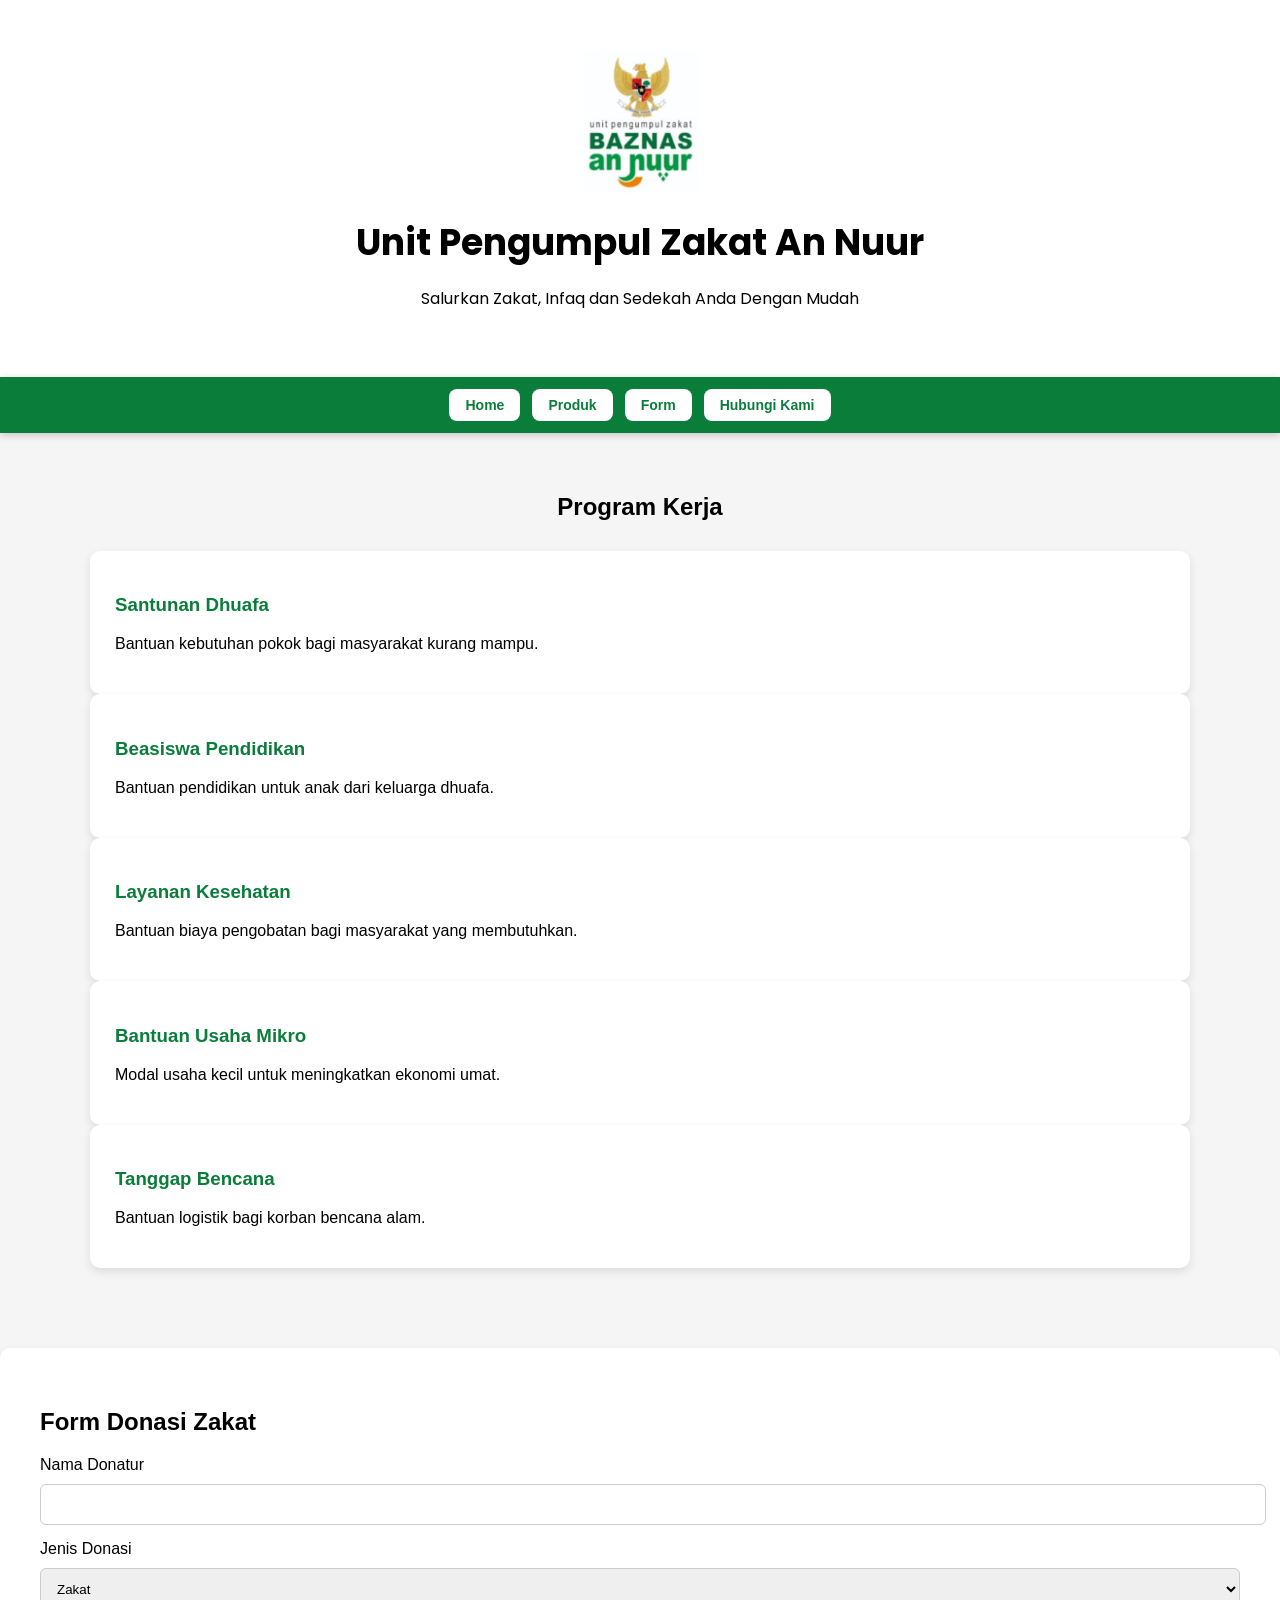
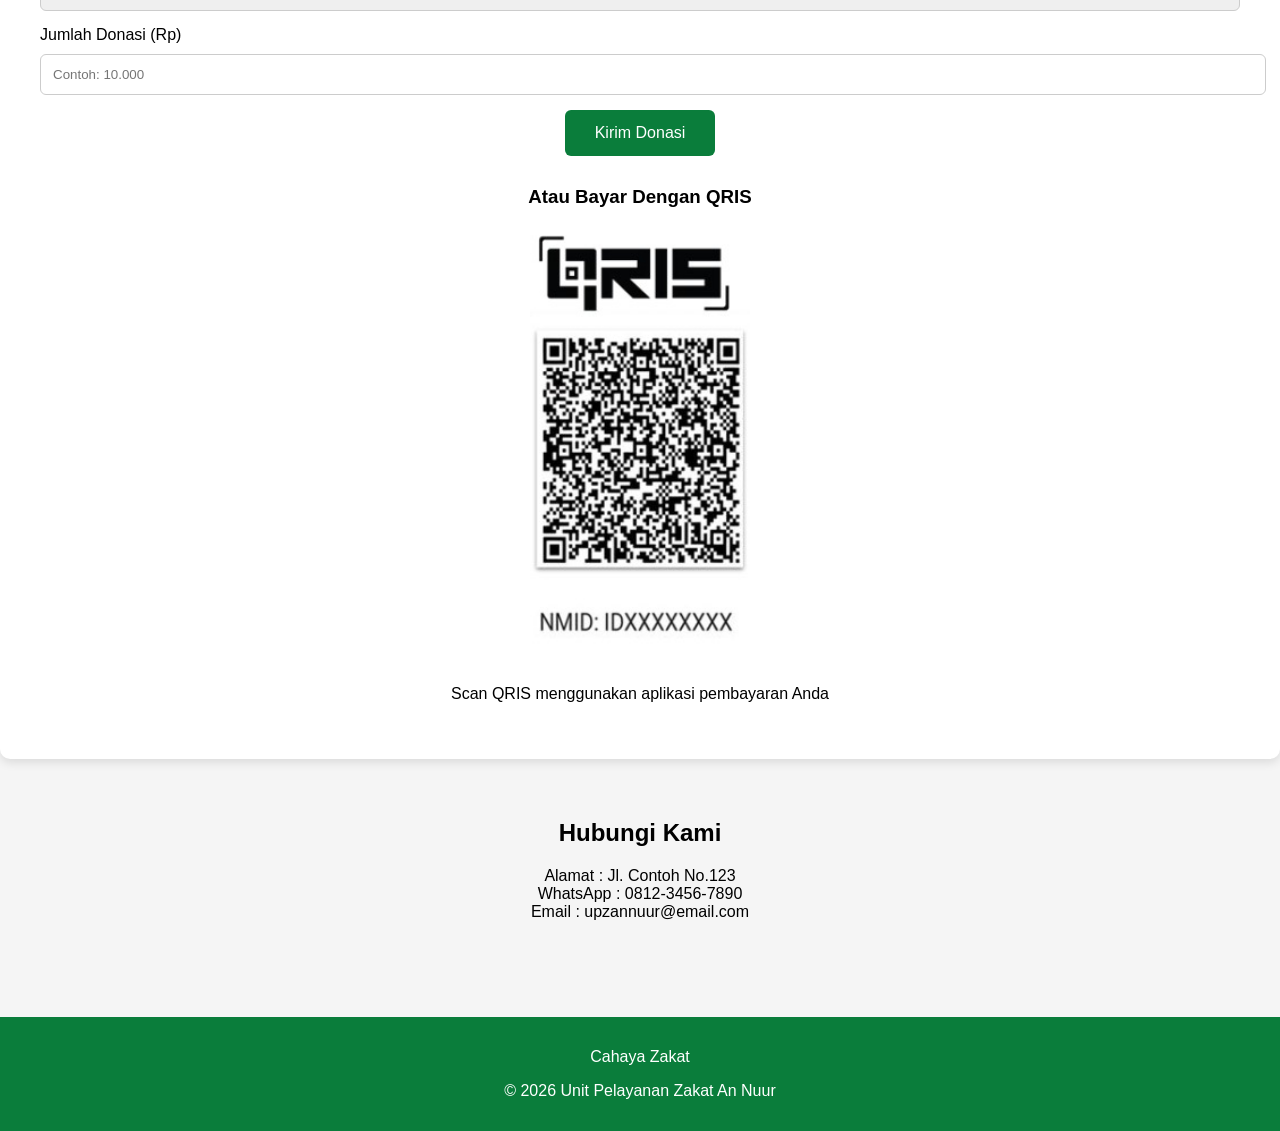
==== index.html @ 88b4f40b "Change input type for donation amount to text" ====
<!DOCTYPE html>
<html lang="id">
<head>
<meta charset="UTF-8">
<meta name="viewport" content="width=device-width, initial-scale=1.0">
<title>Unit Pelayanan Zakat</title>

<link href="https://fonts.googleapis.com/css2?family=Poppins:wght@400;600;700&display=swap" rel="stylesheet">

<link rel="stylesheet" href="style.css">

</head>

<body>

<header>
<img src="logoupz.png" class="logo"><br><br>
<h1>Unit Pengumpul Zakat An Nuur</h1>
<p>Salurkan Zakat, Infaq dan Sedekah Anda Dengan Mudah</p>
</header>

<nav class="menu">
<a href="#" class="menu-btn">Home</a>
<a href="#produk" class="menu-btn">Produk</a>
<a href="#form" class="menu-btn">Form</a>
<a href="#kontak" class="menu-btn">Hubungi Kami</a>
</nav>

<div class="container">
    
<h2 class="judul-program" id="produk">Program Kerja</h2>

<div class="card">
<h3>Santunan Dhuafa</h3>
<p>Bantuan kebutuhan pokok bagi masyarakat kurang mampu.</p>
</div>

<div class="card">
<h3>Beasiswa Pendidikan</h3>
<p>Bantuan pendidikan untuk anak dari keluarga dhuafa.</p>
</div>

<div class="card">
<h3>Layanan Kesehatan</h3>
<p>Bantuan biaya pengobatan bagi masyarakat yang membutuhkan.</p>
</div>

<div class="card">
<h3>Bantuan Usaha Mikro</h3>
<p>Modal usaha kecil untuk meningkatkan ekonomi umat.</p>
</div>

<div class="card">
<h3>Tanggap Bencana</h3>
<p>Bantuan logistik bagi korban bencana alam.</p>
</div>

</div>

<div class="donation" id="form">

<h2>Form Donasi Zakat</h2>

<form id="donasiForm">

<label>Nama Donatur</label>
<input type="text" id="nama" required>

<label>Jenis Donasi</label>
<select id="jenis">
<option>Zakat</option>
<option>Infaq</option>
<option>Sedekah</option>
</select>

<label>Jumlah Donasi (Rp)</label>
<input type="text" id="jumlah" onkeyup="formatRupiah(this)" placeholder="Contoh: 10.000" required>

<button type="button" onclick="kirimWA()">Kirim Donasi</button>

</form>

<div class="qris">

<h3>Atau Bayar Dengan QRIS</h3>

<img src="qris.jpg" alt="QRIS">

<p>Scan QRIS menggunakan aplikasi pembayaran Anda</p>

</div>

</div>

</div>

<div class="container" id="kontak">

<h2 style="text-align:center;">Hubungi Kami</h2>

<p style="text-align:center;">
Alamat : Jl. Contoh No.123<br>
WhatsApp : 0812-3456-7890<br>
Email : upzannuur@email.com
</p>

</div>

<footer>
<p>Cahaya Zakat</p>
<p>© 2026 Unit Pelayanan Zakat An Nuur</p>
</footer>

<script src="script.js"></script>

</body>
</html>
---- style.css ----
body{
font-family: Arial, sans-serif;
margin:0;
background:#f5f5f5;
}

header{
background:#ffffff;
color:black;
text-align:center;
padding:50px 20px;
}

.logo{
width:115px;
}

#produk,
#form,
#kontak{
scroll-margin-top:75px;
}

.menu{
position:sticky;
top:0;
background:#0a7d3b;
display:flex;
justify-content:center;
gap:12px;
padding:12px 0;
z-index:1000;
box-shadow:0 2px 8px rgba(0,0,0,0.2);
}

.menu-btn{
background:white;
color:#0a7d3b;
padding:8px 16px;
border-radius:8px;
text-decoration:none;
font-size:14px;
font-weight:bold;
transition:0.3s;
}

.menu-btn:hover{
background:#0a7d3b;
color:white;
border:1px solid white;
}

html{
scroll-behavior:smooth;
}

header h1{
margin:0;
font-size:36px;
font-family:'Poppins', sans-serif;
font-weight:700;
}

header p{
font-family:'Poppins', sans-serif;
font-weight:400;
}

.container{
width:90%;
max-width:1100px;
margin:auto;
padding:40px 0;
}

.programs{
display:grid;
grid-template-columns:repeat(auto-fit,minmax(250px,1fr));
gap:20px;
}

.judul-program{
text-align:center;
margin-bottom:30px;
}

.card{
background:white;
padding:25px;
border-radius:10px;
box-shadow:0 4px 10px rgba(0,0,0,0.1);
}

.card h3{
color:#0a7d3b;
}

.donation{
background:white;
padding:40px;
border-radius:10px;
margin-top:40px;
box-shadow:0 4px 10px rgba(0,0,0,0.1);
}

input, select{
width:100%;
padding:12px;
margin-top:10px;
margin-bottom:15px;
border-radius:6px;
border:1px solid #ccc;
}

button{
background:#0a7d3b;
color:white;
border:none;
padding:14px 30px;
border-radius:6px;
font-size:16px;
cursor:pointer;
display:block;
margin:auto;
}

.qris{
text-align:center;
margin-top:30px;
}

.qris img{
width:220px;
}

footer{
background:#0a7d3b;
color:white;
text-align:center;
padding:15px;
margin-top:40px;
}
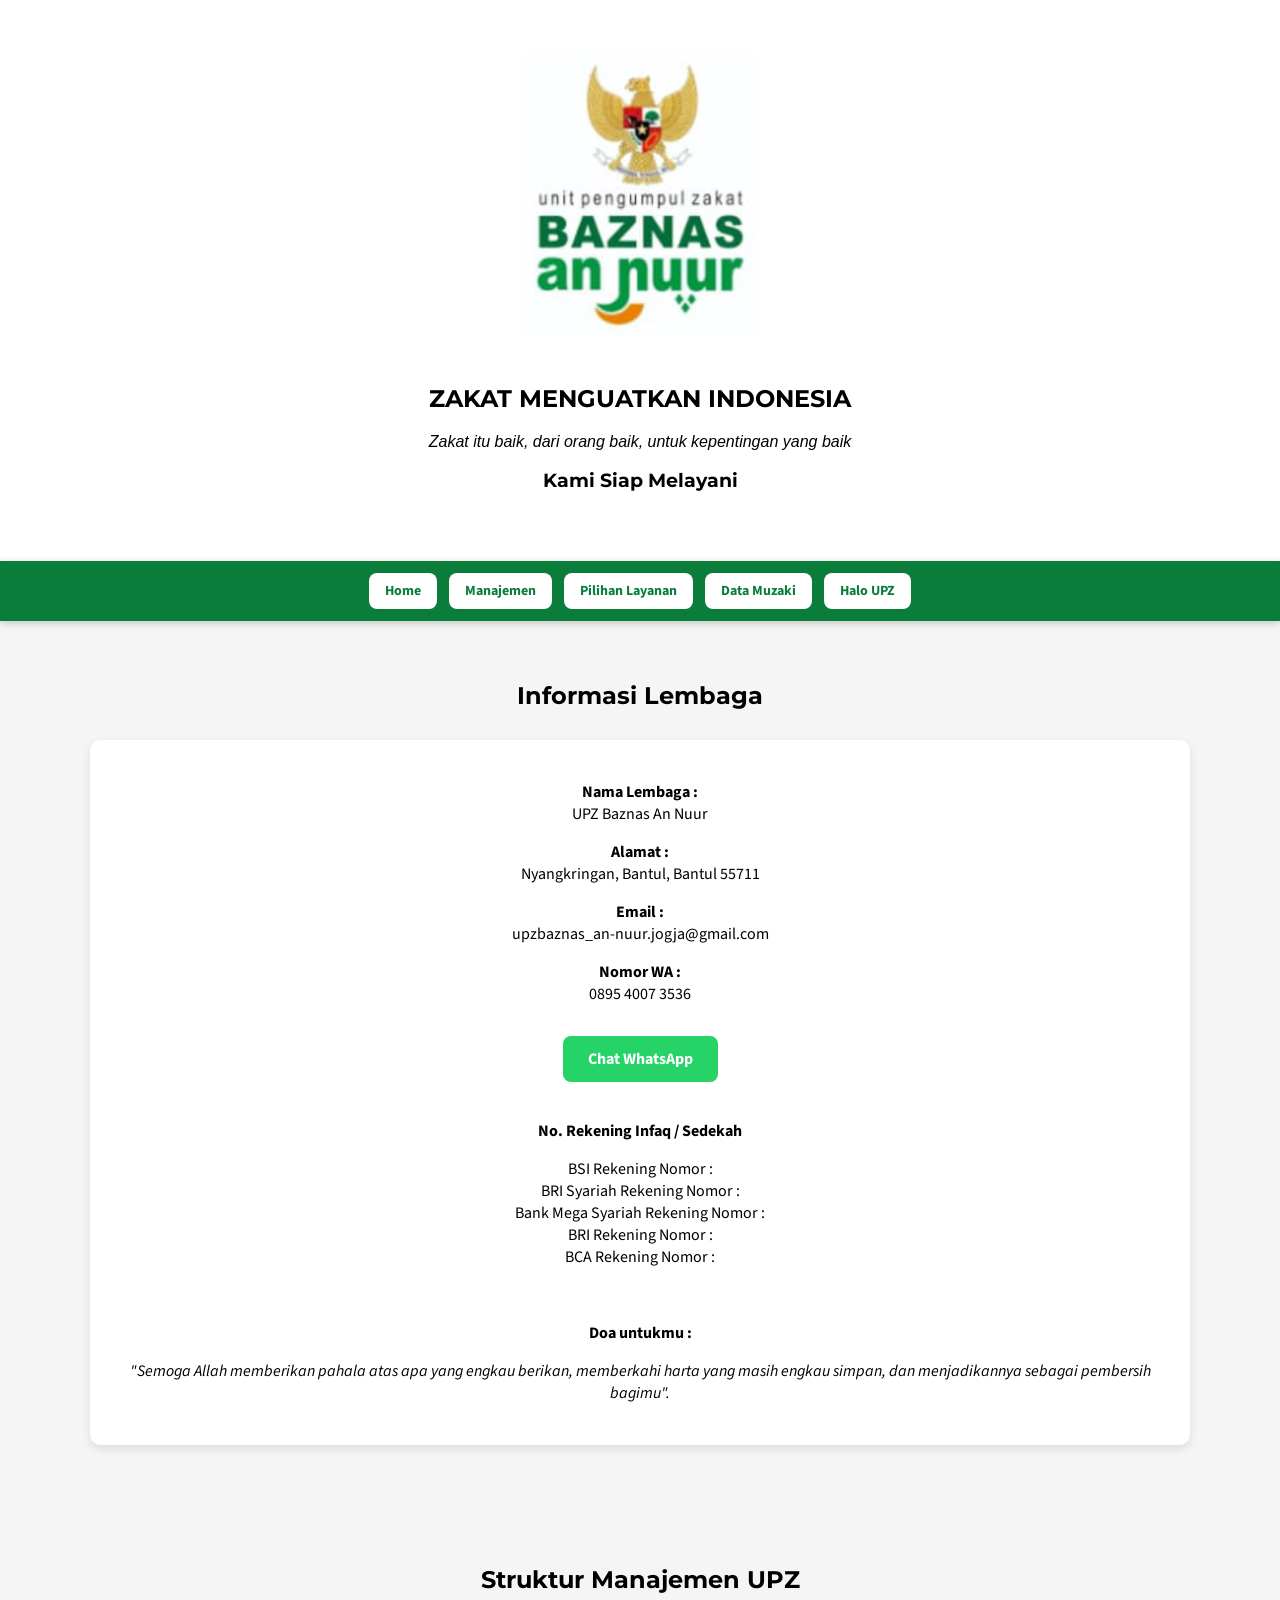
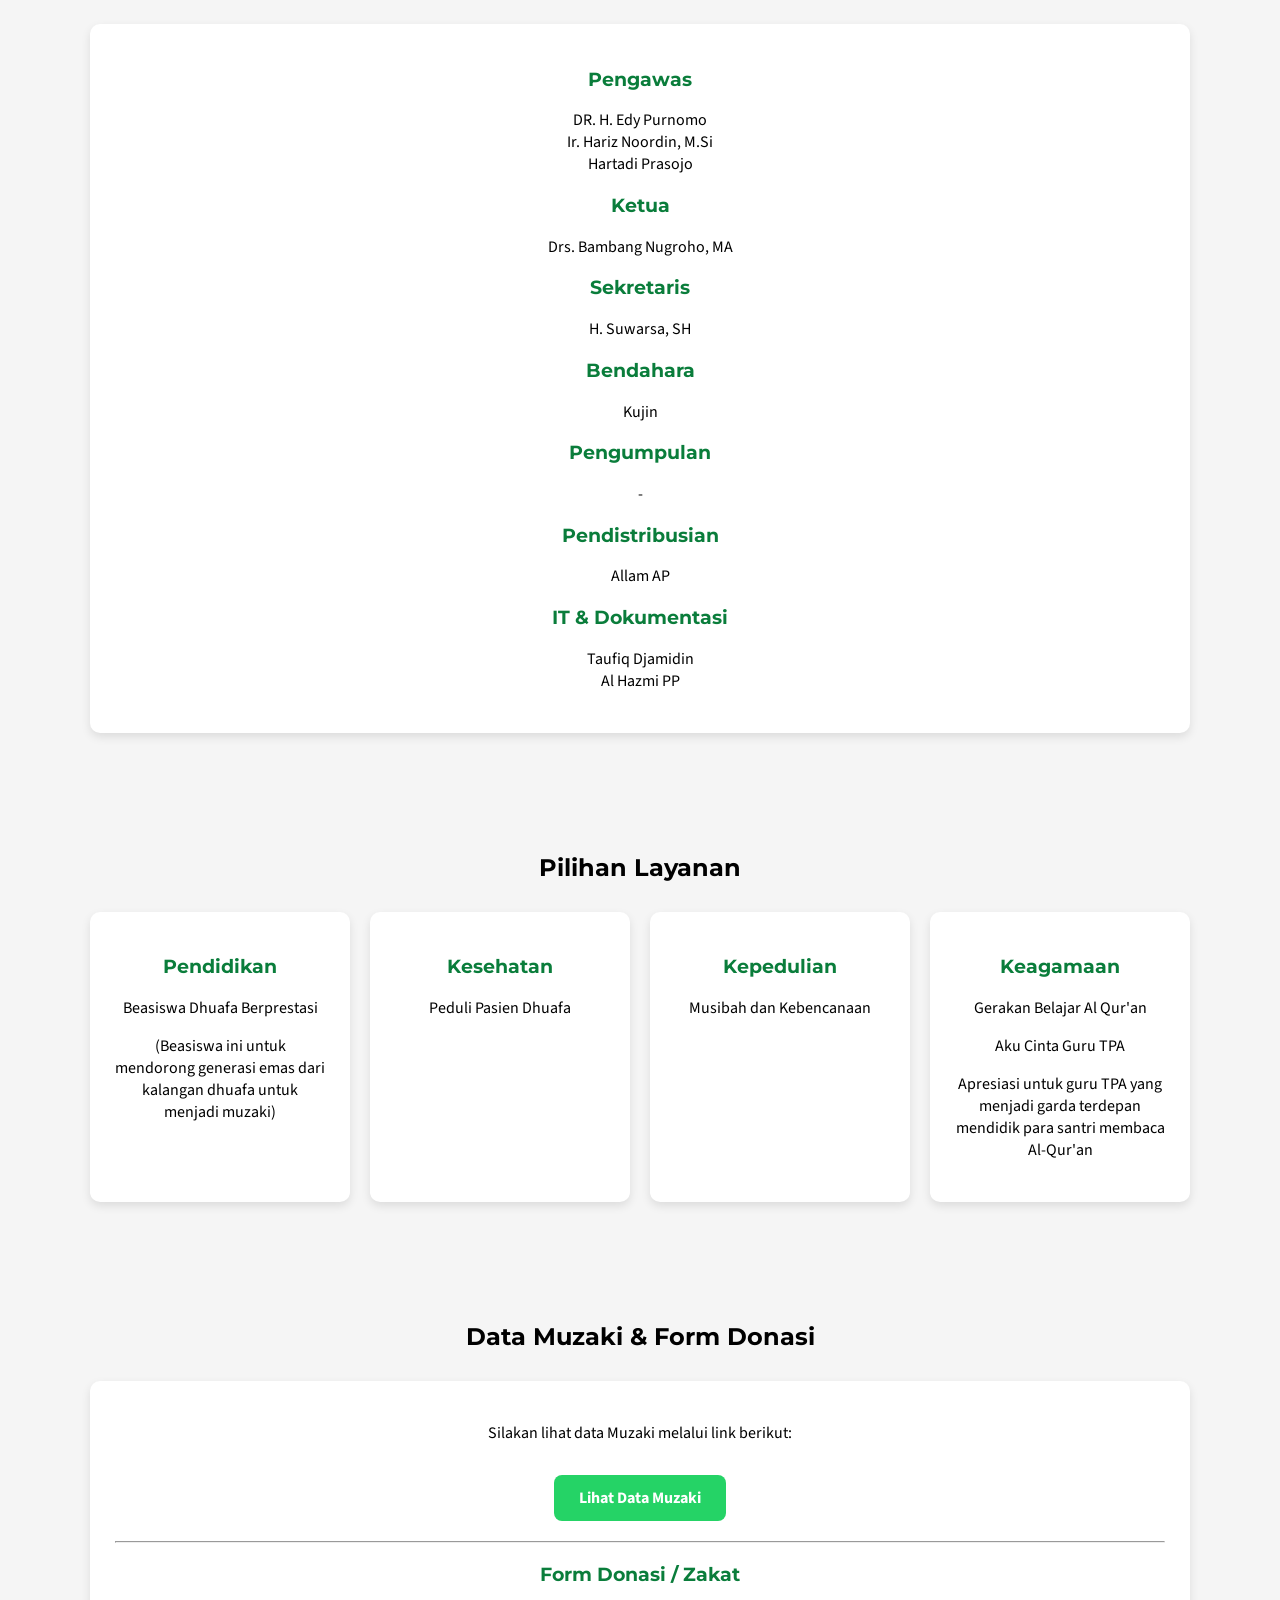
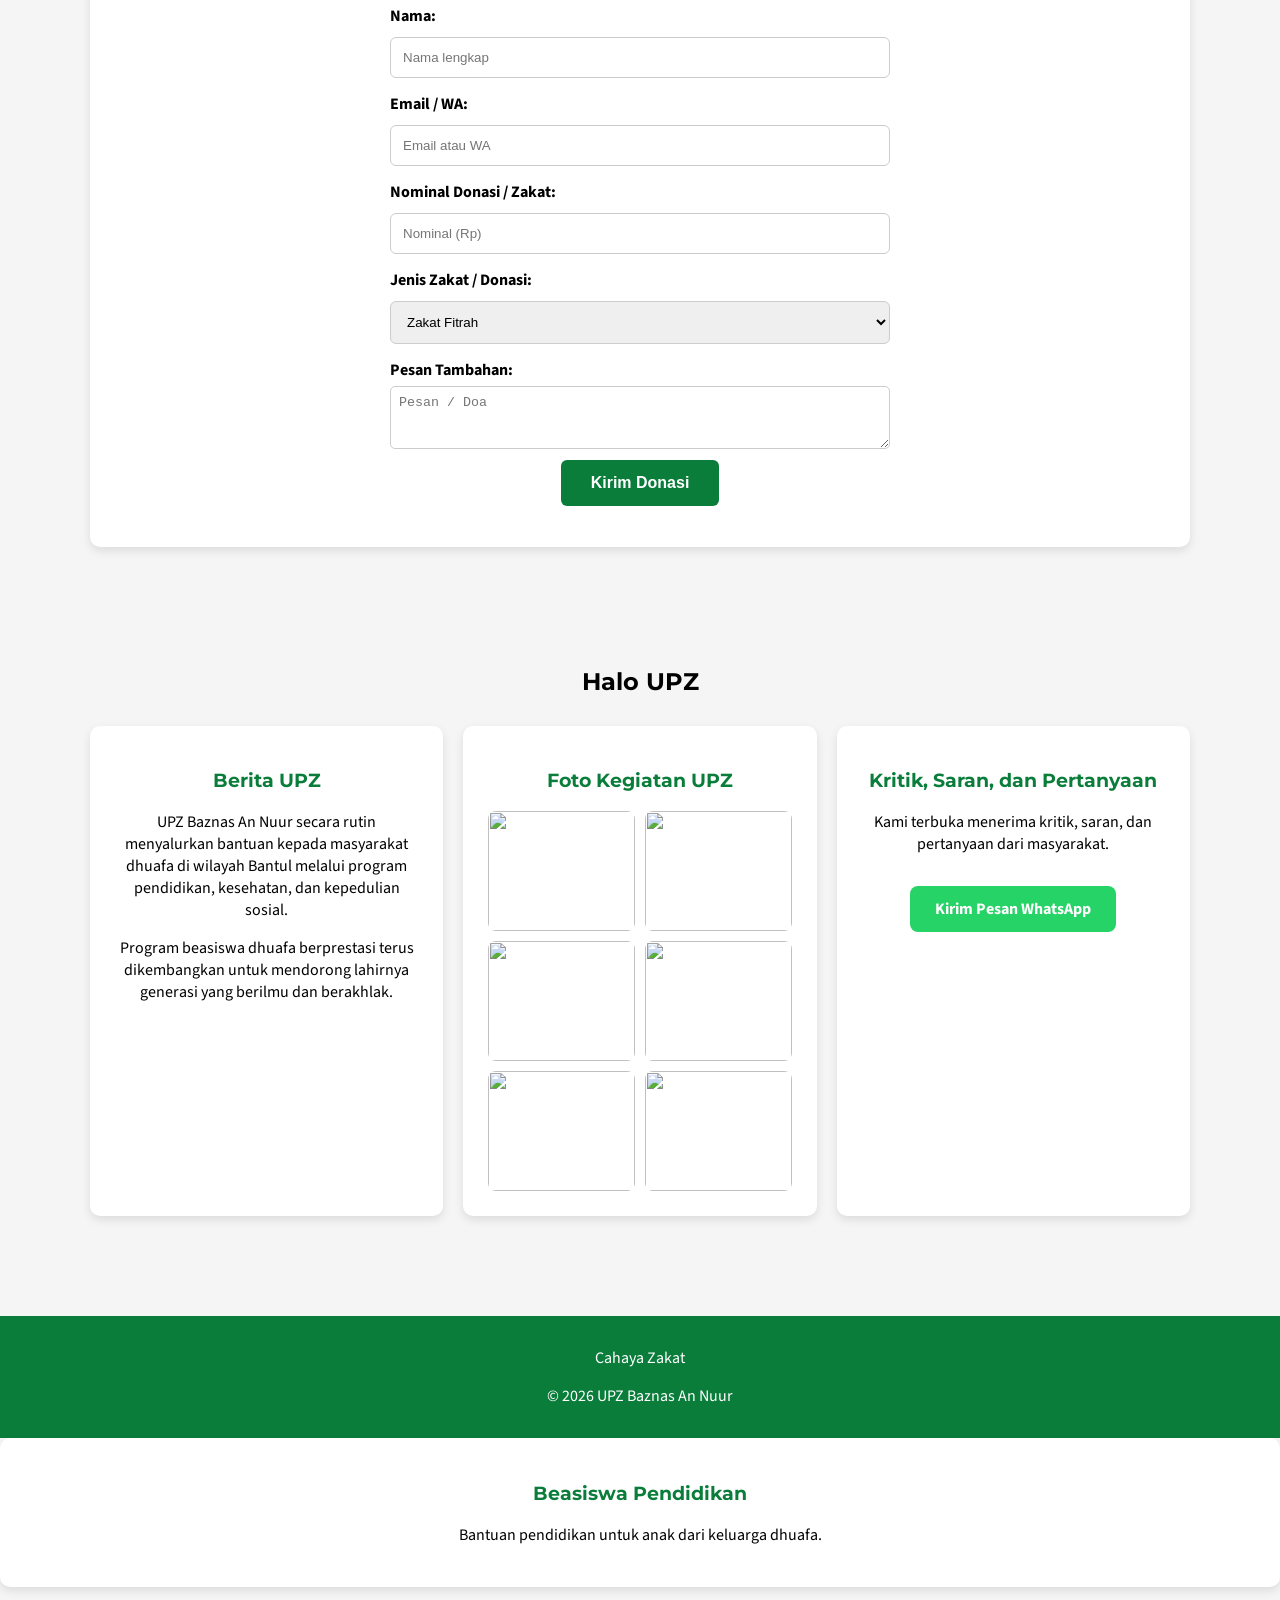
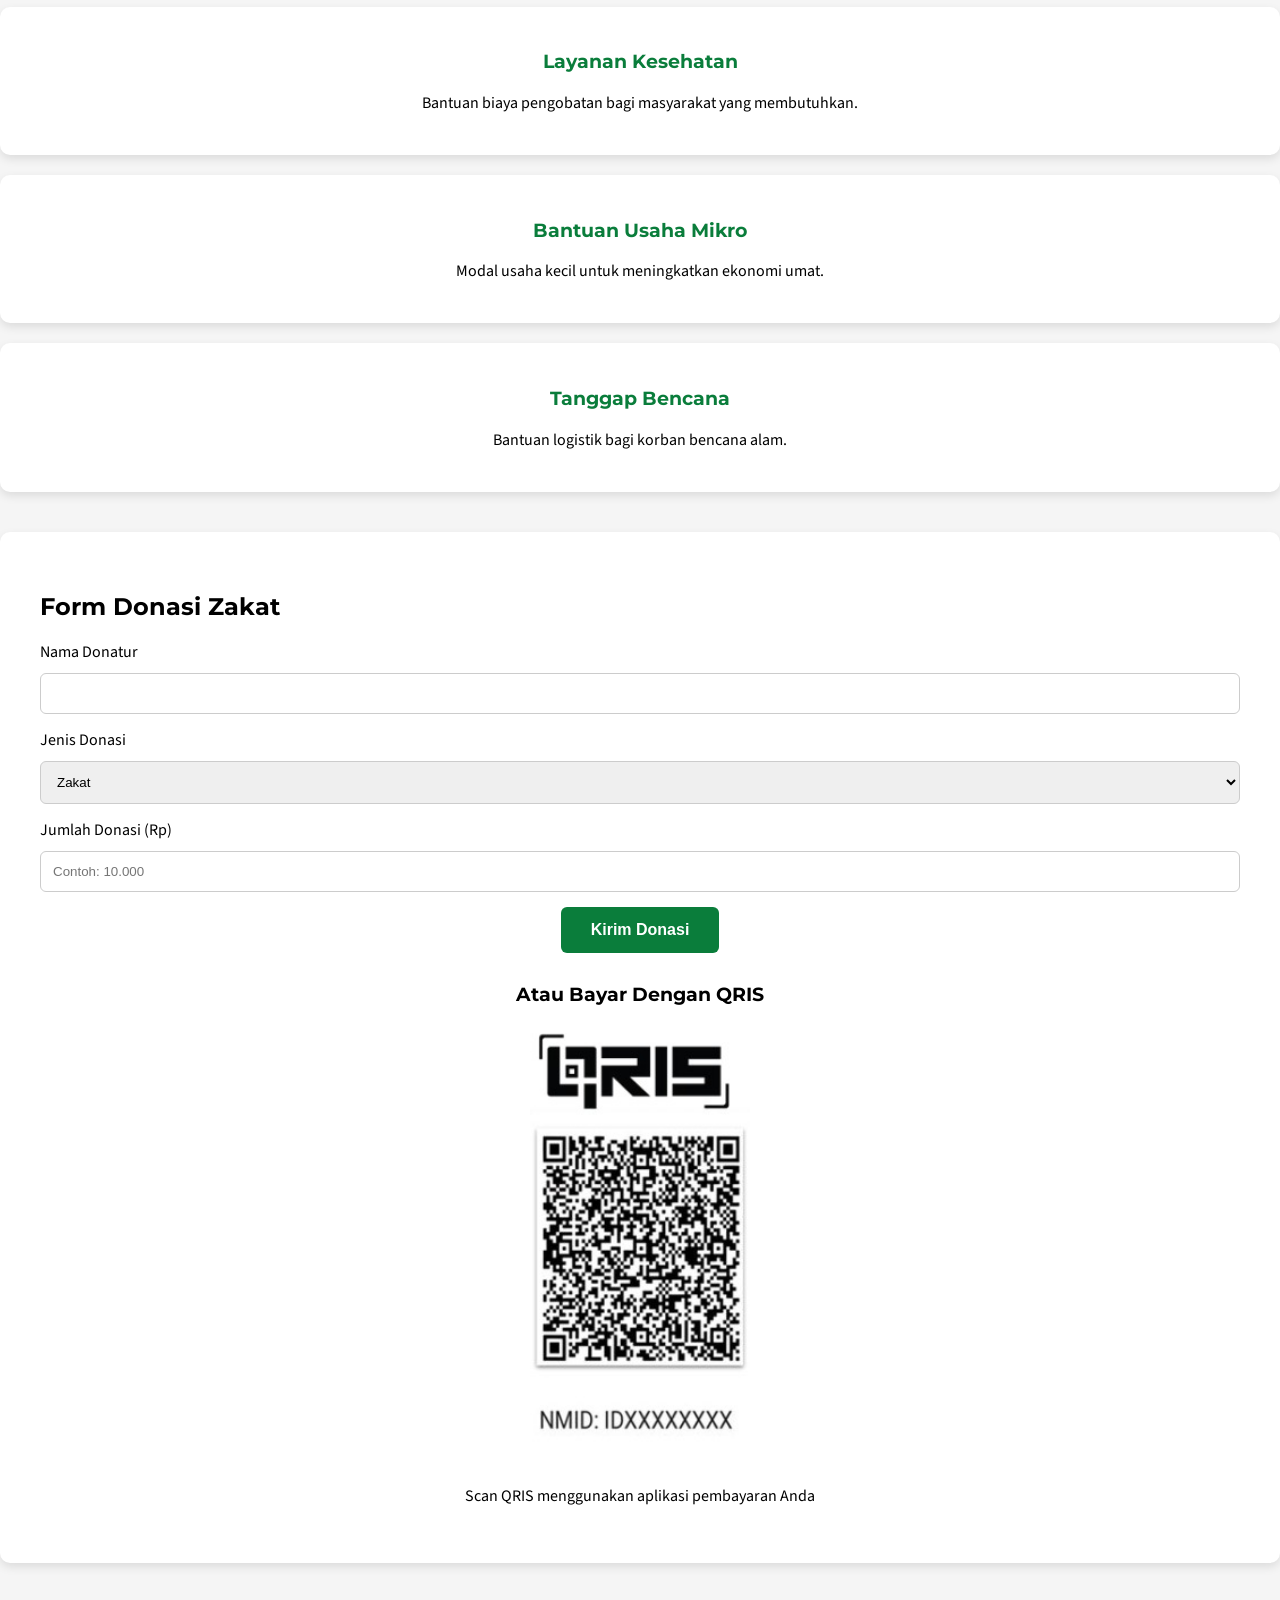
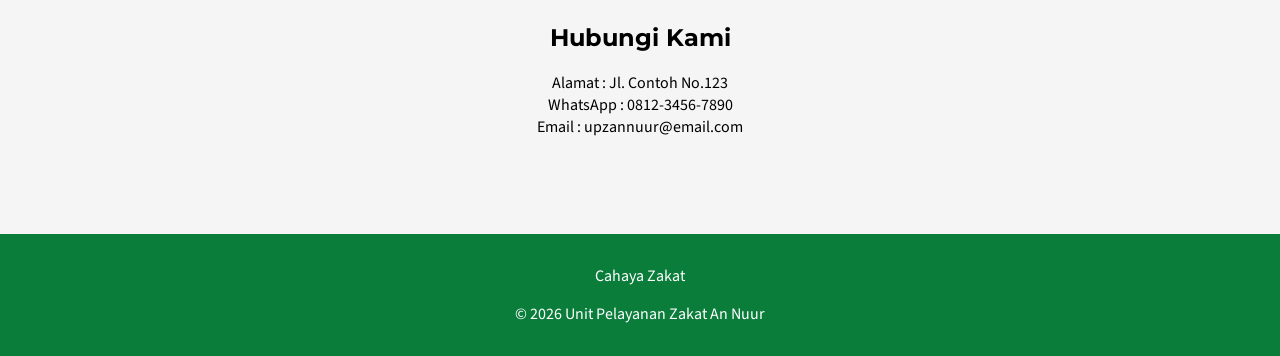
==== commit 5693e6c7: "Update title and content for UPZ Baznas An Nuur" ====
--- a/index.html
+++ b/index.html
@@ -3,10 +3,9 @@
 <head>
 <meta charset="UTF-8">
 <meta name="viewport" content="width=device-width, initial-scale=1.0">
-<title>Unit Pelayanan Zakat</title>
-
-<link href="https://fonts.googleapis.com/css2?family=Poppins:wght@400;600;700&display=swap" rel="stylesheet">
-
+<title>UPZ Baznas An Nuur</title>
+
+<link href="https://fonts.googleapis.com/css2?family=Montserrat:wght@600;700&family=Source+Sans+3:wght@400;600&display=swap" rel="stylesheet">
 <link rel="stylesheet" href="style.css">
 
 </head>
@@ -15,26 +14,175 @@
 
 <header>
 <img src="logoupz.png" class="logo"><br><br>
-<h1>Unit Pengumpul Zakat An Nuur</h1>
-<p>Salurkan Zakat, Infaq dan Sedekah Anda Dengan Mudah</p>
+<h2>ZAKAT MENGUATKAN INDONESIA</h2>
+<p><i>Zakat itu baik, dari orang baik, untuk kepentingan yang baik</i></p>
+<h3>Kami Siap Melayani</h3>
 </header>
 
 <nav class="menu">
-<a href="#" class="menu-btn">Home</a>
-<a href="#produk" class="menu-btn">Produk</a>
-<a href="#form" class="menu-btn">Form</a>
-<a href="#kontak" class="menu-btn">Hubungi Kami</a>
+<a href="#home" class="menu-btn">Home</a>
+<a href="#manajemen" class="menu-btn">Manajemen</a>
+<a href="#layanan" class="menu-btn">Pilihan Layanan</a>
+<a href="#muzaki" class="menu-btn">Data Muzaki</a>
+<a href="#halo" class="menu-btn">Halo UPZ</a>
 </nav>
 
-<div class="container">
-    
-<h2 class="judul-program" id="produk">Program Kerja</h2>
-
-<div class="card">
-<h3>Santunan Dhuafa</h3>
-<p>Bantuan kebutuhan pokok bagi masyarakat kurang mampu.</p>
-</div>
-
+<!-- HOME -->
+<div class="container" id="home">
+<h2 class="judul-program">Informasi Lembaga</h2>
+<div class="card">
+<p><b>Nama Lembaga :</b><br>UPZ Baznas An Nuur</p>
+<p><b>Alamat :</b><br>Nyangkringan, Bantul, Bantul 55711</p>
+<p><b>Email :</b><br>upzbaznas_an-nuur.jogja@gmail.com</p>
+<p><b>Nomor WA :</b><br>0895 4007 3536</p>
+<a href="https://wa.me/6281390392349" class="wa-btn">Chat WhatsApp</a>
+
+<br><br>
+<p><b>No. Rekening Infaq / Sedekah</b></p>
+<p>
+BSI Rekening Nomor : <br>
+BRI Syariah Rekening Nomor : <br>
+Bank Mega Syariah Rekening Nomor : <br>
+BRI Rekening Nomor : <br>
+BCA Rekening Nomor :
+</p>
+
+<br>
+<p><b>Doa untukmu :</b></p>
+<div class="doa">
+<p>"Semoga Allah memberikan pahala atas apa yang engkau berikan, memberkahi harta yang masih engkau simpan, dan menjadikannya sebagai pembersih bagimu".</p>
+</div>
+</div>
+</div>
+
+<!-- MANAJEMEN -->
+<div class="container" id="manajemen">
+<h2 class="judul-program">Struktur Manajemen UPZ</h2>
+<div class="card">
+<h3>Pengawas</h3>
+<p>DR. H. Edy Purnomo<br>Ir. Hariz Noordin, M.Si<br>Hartadi Prasojo</p>
+<h3>Ketua</h3>
+<p>Drs. Bambang Nugroho, MA</p>
+<h3>Sekretaris</h3>
+<p>H. Suwarsa, SH</p>
+<h3>Bendahara</h3>
+<p>Kujin</p>
+<h3>Pengumpulan</h3>
+<p>-</p>
+<h3>Pendistribusian</h3>
+<p>Allam AP</p>
+<h3>IT & Dokumentasi</h3>
+<p>Taufiq Djamidin<br>Al Hazmi PP</p>
+</div>
+</div>
+
+<!-- PILIHAN LAYANAN -->
+<div class="container" id="layanan">
+<h2 class="judul-program">Pilihan Layanan</h2>
+<div class="programs">
+<div class="card">
+<h3>Pendidikan</h3>
+<p>Beasiswa Dhuafa Berprestasi</p>
+<p>(Beasiswa ini untuk mendorong generasi emas dari kalangan dhuafa untuk menjadi muzaki)</p>
+</div>
+<div class="card">
+<h3>Kesehatan</h3>
+<p>Peduli Pasien Dhuafa</p>
+</div>
+<div class="card">
+<h3>Kepedulian</h3>
+<p>Musibah dan Kebencanaan</p>
+</div>
+<div class="card">
+<h3>Keagamaan</h3>
+<p>Gerakan Belajar Al Qur'an</p>
+<p>Aku Cinta Guru TPA</p>
+<p>Apresiasi untuk guru TPA yang menjadi garda terdepan mendidik para santri membaca Al-Qur'an</p>
+</div>
+</div>
+</div>
+
+<!-- DATA MUZAKI -->
+<div class="container" id="muzaki">
+<h2 class="judul-program">Data Muzaki & Form Donasi</h2>
+<div class="card">
+<p>Silakan lihat data Muzaki melalui link berikut:</p>
+<a href="LINK_EXCEL_ANDA" target="_blank" class="wa-btn">Lihat Data Muzaki</a>
+<hr style="margin:20px 0;">
+<h3>Form Donasi / Zakat</h3>
+<form id="donation-form" style="text-align:left; max-width:500px; margin:auto;">
+<label for="name"><b>Nama:</b></label><br>
+<input type="text" id="name" name="name" placeholder="Nama lengkap" required><br>
+
+<label for="email"><b>Email / WA:</b></label><br>
+<input type="text" id="email" name="email" placeholder="Email atau WA" required><br>
+
+<label for="amount"><b>Nominal Donasi / Zakat:</b></label><br>
+<input type="text" id="amount" name="amount" placeholder="Nominal (Rp)" required><br>
+
+<label for="type"><b>Jenis Zakat / Donasi:</b></label><br>
+<select id="type" name="type">
+<option value="zakat-fitrah">Zakat Fitrah</option>
+<option value="zakat-mal">Zakat Mal</option>
+<option value="infaq">Infaq</option>
+<option value="sedekah">Sedekah</option>
+</select><br>
+
+<label for="message"><b>Pesan Tambahan:</b></label><br>
+<textarea id="message" name="message" placeholder="Pesan / Doa" rows="3"></textarea><br>
+
+<button type="submit">Kirim Donasi</button>
+</form>
+<p id="form-response"></p>
+</div>
+</div>
+
+<!-- HALO UPZ -->
+<div class="container" id="halo">
+<h2 class="judul-program">Halo UPZ</h2>
+<div class="programs">
+<div class="card">
+<h3>Berita UPZ</h3>
+<p>UPZ Baznas An Nuur secara rutin menyalurkan bantuan kepada masyarakat dhuafa di wilayah Bantul melalui program pendidikan, kesehatan, dan kepedulian sosial.</p>
+<p>Program beasiswa dhuafa berprestasi terus dikembangkan untuk mendorong lahirnya generasi yang berilmu dan berakhlak.</p>
+</div>
+
+<div class="card">
+<h3>Foto Kegiatan UPZ</h3>
+<div class="gallery">
+<img src="kegiatan1.jpg" onclick="openLightbox(0)">
+<img src="kegiatan2.jpg" onclick="openLightbox(1)">
+<img src="kegiatan3.jpg" onclick="openLightbox(2)">
+<img src="kegiatan4.jpg" onclick="openLightbox(3)">
+<img src="kegiatan5.jpg" onclick="openLightbox(4)">
+<img src="kegiatan6.jpg" onclick="openLightbox(5)">
+</div>
+</div>
+
+<div class="card">
+<h3>Kritik, Saran, dan Pertanyaan</h3>
+<p>Kami terbuka menerima kritik, saran, dan pertanyaan dari masyarakat.</p>
+<a href="https://wa.me/6281390392349" class="wa-btn">Kirim Pesan WhatsApp</a>
+</div>
+</div>
+</div>
+
+<!-- LIGHTBOX -->
+<div class="lightbox" id="lightbox">
+<span class="close" onclick="closeLightbox()">×</span>
+<span class="prev" onclick="changeSlide(-1)">❮</span>
+<img id="lightbox-img">
+<span class="next" onclick="changeSlide(1)">❯</span>
+</div>
+
+<footer>
+<p>Cahaya Zakat</p>
+<p>© 2026 UPZ Baznas An Nuur</p>
+</footer>
+
+<script src="script.js"></script>
+</body>
+       </html>
 <div class="card">
 <h3>Beasiswa Pendidikan</h3>
 <p>Bantuan pendidikan untuk anak dari keluarga dhuafa.</p>
--- a/style.css
+++ b/style.css
@@ -1,7 +1,11 @@
 body{
-font-family: Arial, sans-serif;
+font-family:'Source Sans 3', sans-serif;
 margin:0;
 background:#f5f5f5;
+}
+
+h1,h2,h3{
+font-family:'Montserrat', sans-serif;
 }
 
 header{
@@ -12,13 +16,17 @@
 }
 
 .logo{
-width:115px;
-}
-
-#produk,
-#form,
-#kontak{
-scroll-margin-top:75px;
+width:230px;
+}
+
+html{
+scroll-behavior:smooth;
+}
+
+header h1{
+margin:0;
+font-size:36px;
+font-weight:700;
 }
 
 .menu{
@@ -26,15 +34,176 @@
 top:0;
 background:#0a7d3b;
 display:flex;
+flex-wrap:wrap;
 justify-content:center;
 gap:12px;
-padding:12px 0;
+padding:12px 10px;
 z-index:1000;
 box-shadow:0 2px 8px rgba(0,0,0,0.2);
 }
 
 .menu-btn{
 background:white;
+color:#0a7d3b;
+padding:8px 16px;
+border-radius:8px;
+text-decoration:none;
+font-size:14px;
+font-weight:bold;
+transition:0.3s;
+}
+
+.menu-btn:hover{
+background:#0a7d3b;
+color:white;
+border:1px solid white;
+}
+
+.container{
+width:90%;
+max-width:1100px;
+margin:auto;
+padding:40px 0;
+scroll-margin-top:100px;
+text-align:center;
+}
+
+.programs{
+display:grid;
+grid-template-columns:repeat(auto-fit,minmax(250px,1fr));
+gap:20px;
+}
+
+.judul-program{
+text-align:center;
+margin-bottom:30px;
+}
+
+.card{
+background:white;
+padding:25px;
+border-radius:10px;
+box-shadow:0 4px 10px rgba(0,0,0,0.1);
+margin-bottom:20px;
+text-align:center;
+}
+
+.card h3{
+color:#0a7d3b;
+}
+
+.wa-btn{
+display:inline-block;
+background:#25D366;
+color:white;
+padding:12px 25px;
+border-radius:8px;
+text-decoration:none;
+font-weight:bold;
+margin-top:15px;
+}
+
+.doa{
+font-style:italic;
+margin-top:10px;
+}
+
+.gallery{
+display:grid;
+grid-template-columns:repeat(auto-fit,minmax(140px,1fr));
+gap:10px;
+margin-top:10px;
+}
+
+.gallery img{
+width:100%;
+height:120px;
+object-fit:cover;
+border-radius:8px;
+cursor:pointer;
+transition:0.3s;
+}
+
+.gallery img:hover{
+transform:scale(1.05);
+}
+
+.lightbox{
+position:fixed;
+top:0;
+left:0;
+width:100%;
+height:100%;
+background:rgba(0,0,0,0.9);
+display:none;
+justify-content:center;
+align-items:center;
+z-index:2000;
+}
+
+.lightbox img{
+max-width:90%;
+max-height:90%;
+border-radius:10px;
+transition:opacity 0.3s ease;
+opacity:1;
+}
+
+.close{
+position:absolute;
+top:20px;
+right:30px;
+color:white;
+font-size:30px;
+cursor:pointer;
+}
+
+.prev,.next{
+position:absolute;
+top:50%;
+transform:translateY(-50%);
+font-size:40px;
+color:white;
+cursor:pointer;
+padding:10px;
+}
+
+.prev{left:20px;}
+.next{right:20px;}
+
+footer{
+background:#0a7d3b;
+color:white;
+text-align:center;
+padding:15px;
+margin-top:40px;
+}
+
+input, select, textarea{
+box-sizing:border-box;
+width:100%;
+padding:8px;
+margin:5px 0;
+border-radius:5px;
+border:1px solid #ccc;
+}
+
+button{
+background:#0a7d3b;
+color:white;
+padding:12px 20px;
+border:none;
+border-radius:8px;
+font-weight:bold;
+cursor:pointer;
+margin-top:10px;
+}
+
+#form-response{
+margin-top:15px;
+color:green;
+text-align:center;
+  }background:white;
 color:#0a7d3b;
 padding:8px 16px;
 border-radius:8px;
@@ -139,4 +308,4 @@
 text-align:center;
 padding:15px;
 margin-top:40px;
-}+}
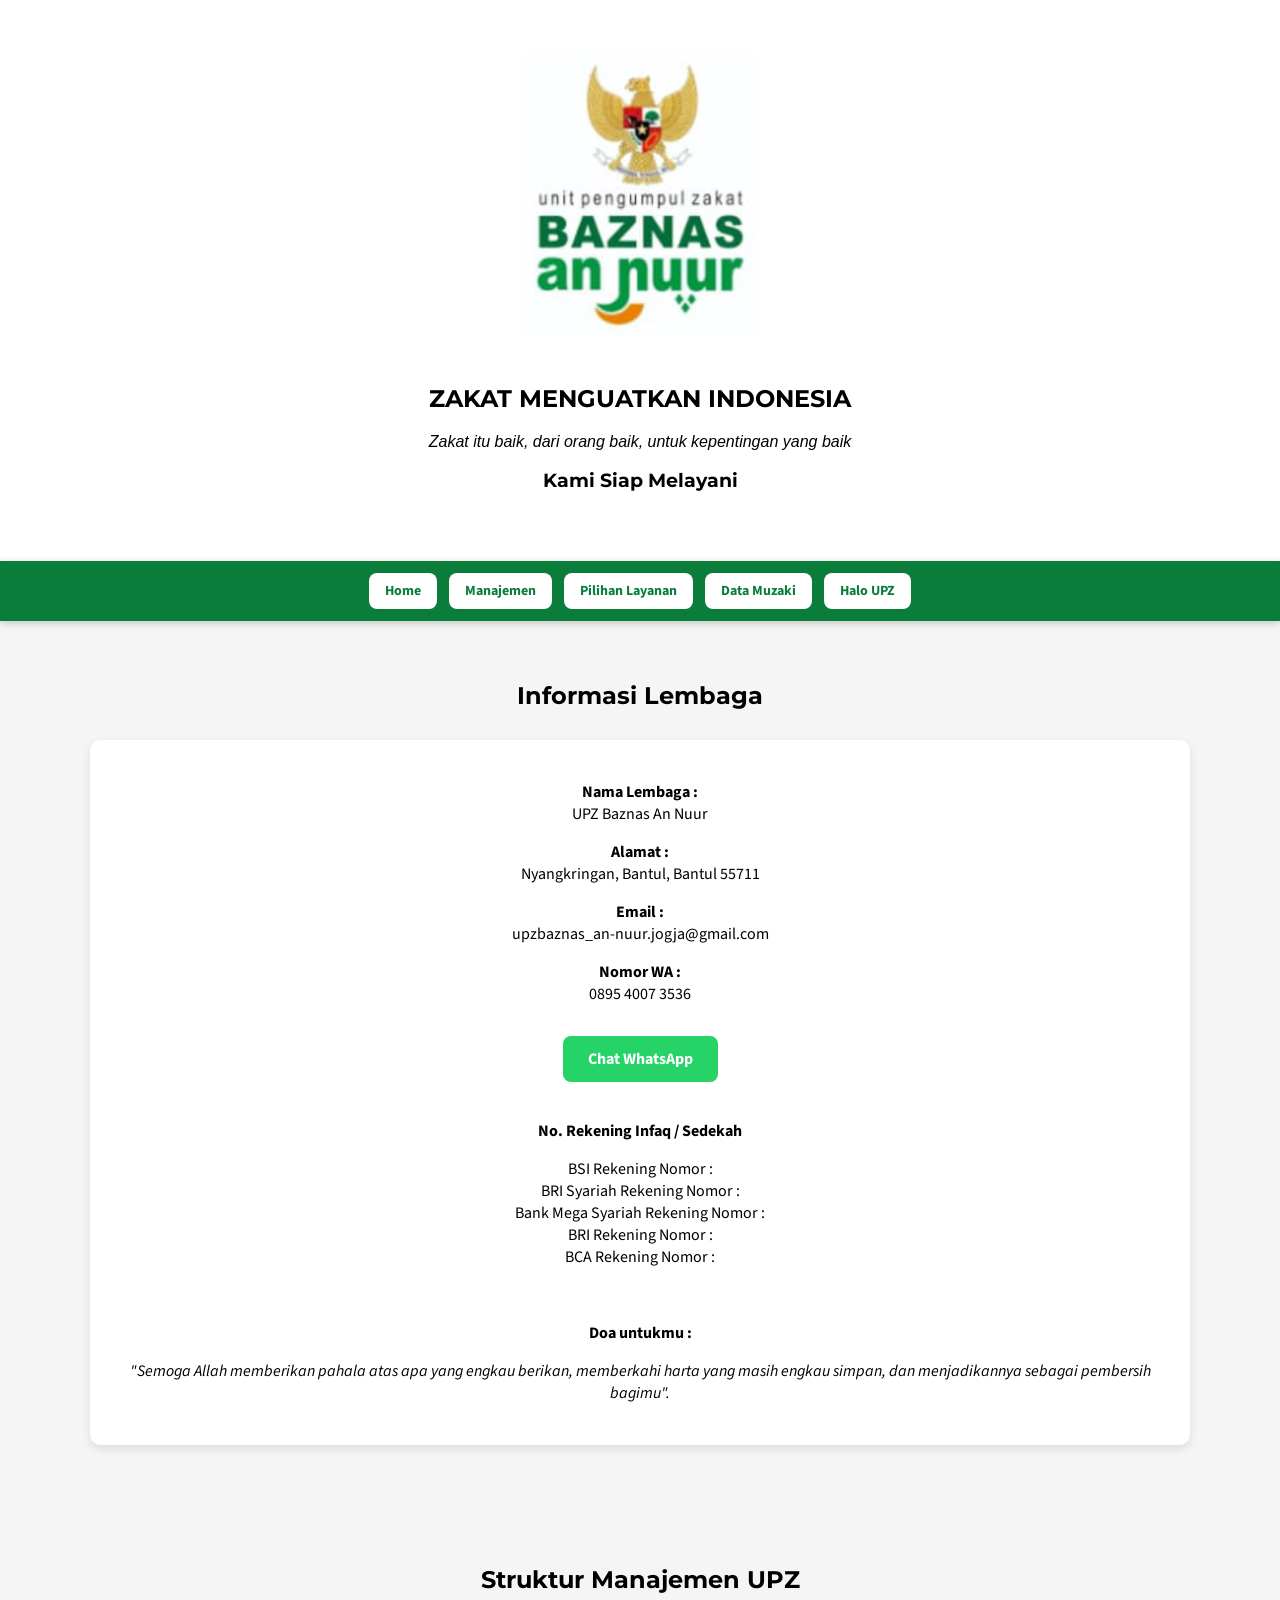
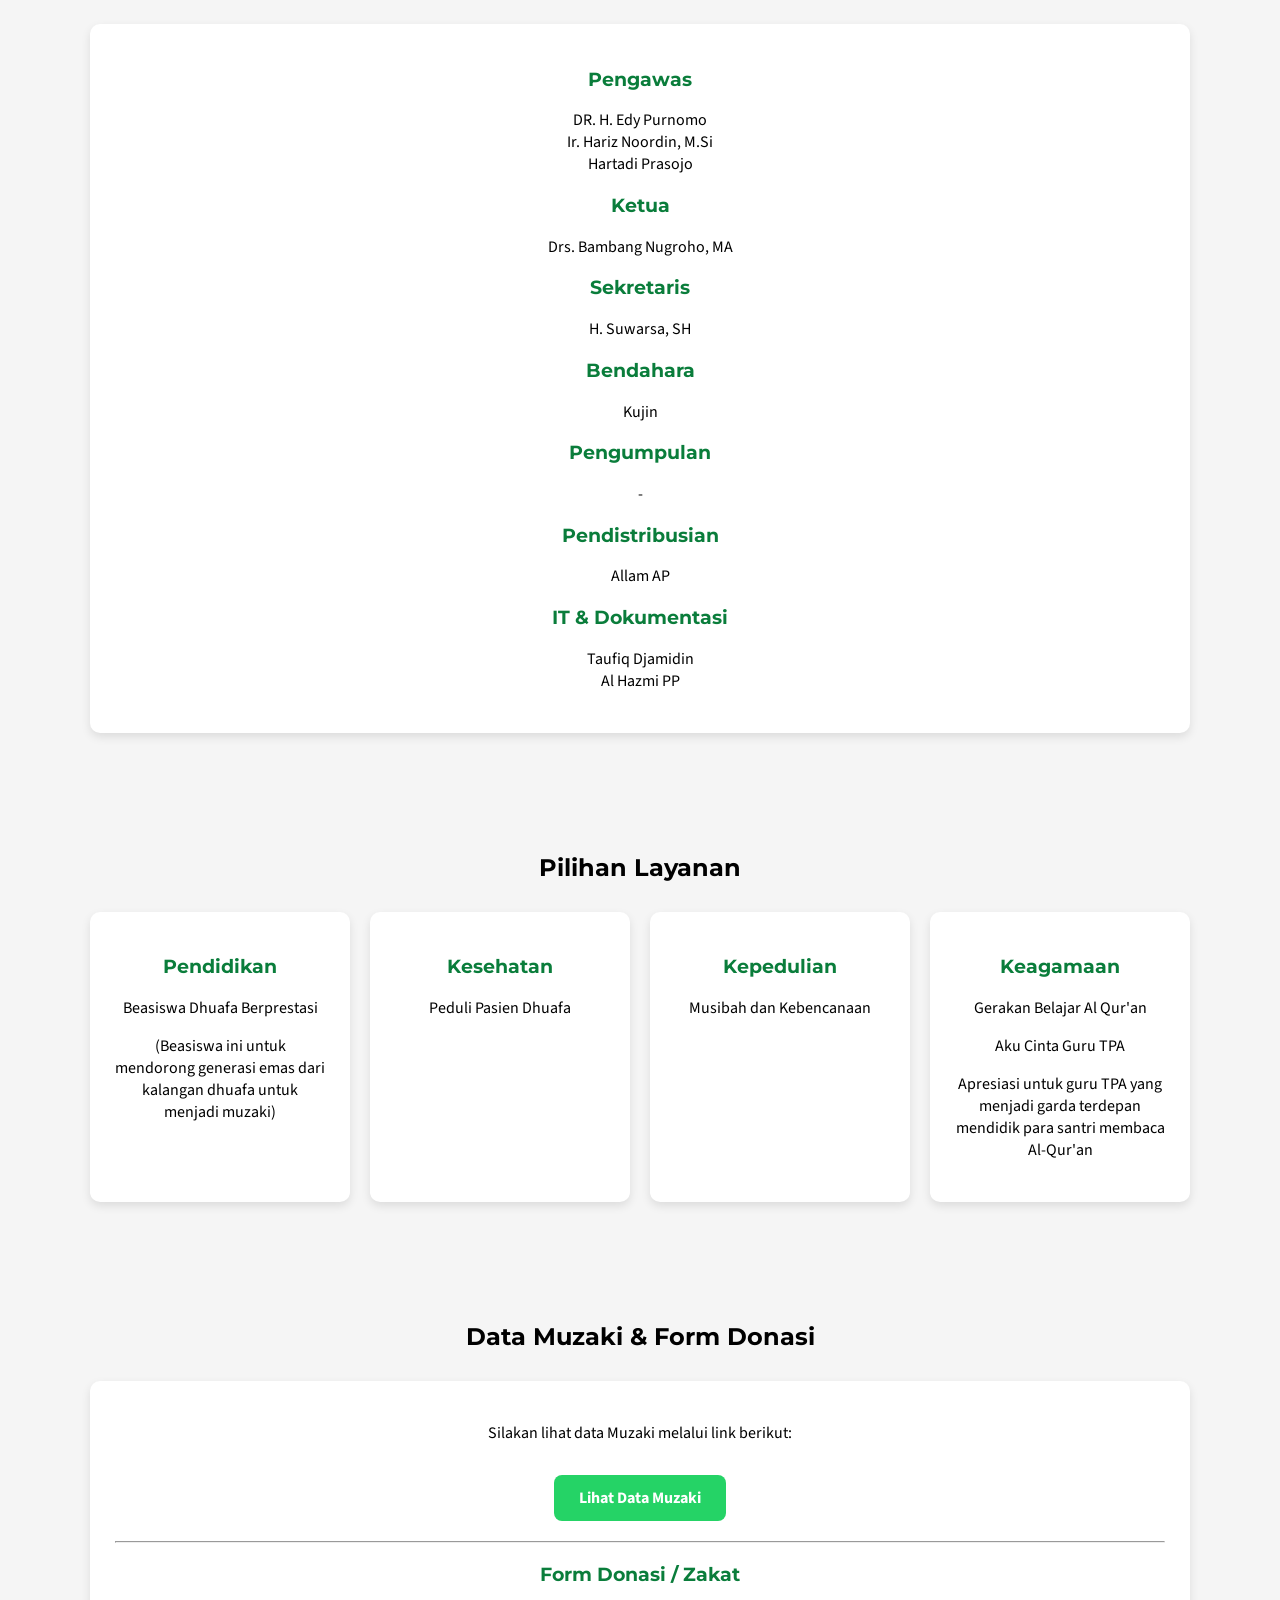
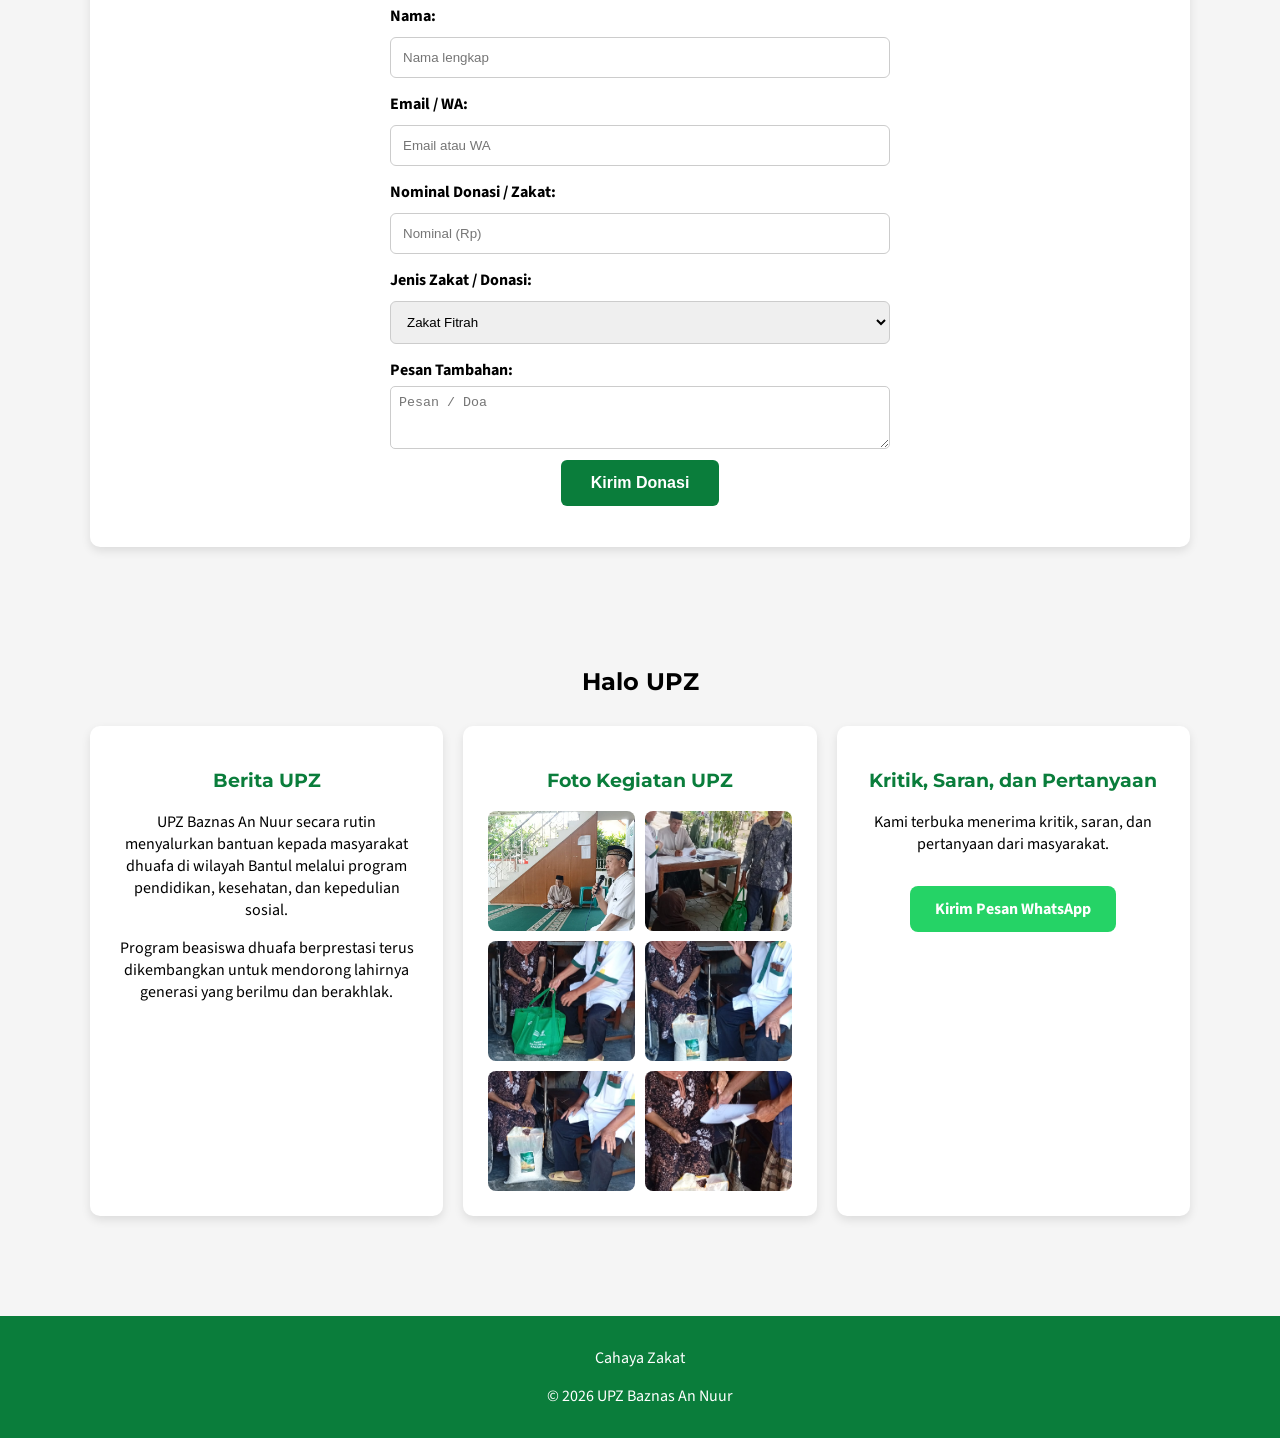
==== commit 5b960269: "Remove donation form and related content from index.html" ====
--- a/index.html
+++ b/index.html
@@ -183,83 +183,3 @@
 <script src="script.js"></script>
 </body>
        </html>
-<div class="card">
-<h3>Beasiswa Pendidikan</h3>
-<p>Bantuan pendidikan untuk anak dari keluarga dhuafa.</p>
-</div>
-
-<div class="card">
-<h3>Layanan Kesehatan</h3>
-<p>Bantuan biaya pengobatan bagi masyarakat yang membutuhkan.</p>
-</div>
-
-<div class="card">
-<h3>Bantuan Usaha Mikro</h3>
-<p>Modal usaha kecil untuk meningkatkan ekonomi umat.</p>
-</div>
-
-<div class="card">
-<h3>Tanggap Bencana</h3>
-<p>Bantuan logistik bagi korban bencana alam.</p>
-</div>
-
-</div>
-
-<div class="donation" id="form">
-
-<h2>Form Donasi Zakat</h2>
-
-<form id="donasiForm">
-
-<label>Nama Donatur</label>
-<input type="text" id="nama" required>
-
-<label>Jenis Donasi</label>
-<select id="jenis">
-<option>Zakat</option>
-<option>Infaq</option>
-<option>Sedekah</option>
-</select>
-
-<label>Jumlah Donasi (Rp)</label>
-<input type="text" id="jumlah" onkeyup="formatRupiah(this)" placeholder="Contoh: 10.000" required>
-
-<button type="button" onclick="kirimWA()">Kirim Donasi</button>
-
-</form>
-
-<div class="qris">
-
-<h3>Atau Bayar Dengan QRIS</h3>
-
-<img src="qris.jpg" alt="QRIS">
-
-<p>Scan QRIS menggunakan aplikasi pembayaran Anda</p>
-
-</div>
-
-</div>
-
-</div>
-
-<div class="container" id="kontak">
-
-<h2 style="text-align:center;">Hubungi Kami</h2>
-
-<p style="text-align:center;">
-Alamat : Jl. Contoh No.123<br>
-WhatsApp : 0812-3456-7890<br>
-Email : upzannuur@email.com
-</p>
-
-</div>
-
-<footer>
-<p>Cahaya Zakat</p>
-<p>© 2026 Unit Pelayanan Zakat An Nuur</p>
-</footer>
-
-<script src="script.js"></script>
-
-</body>
-</html>
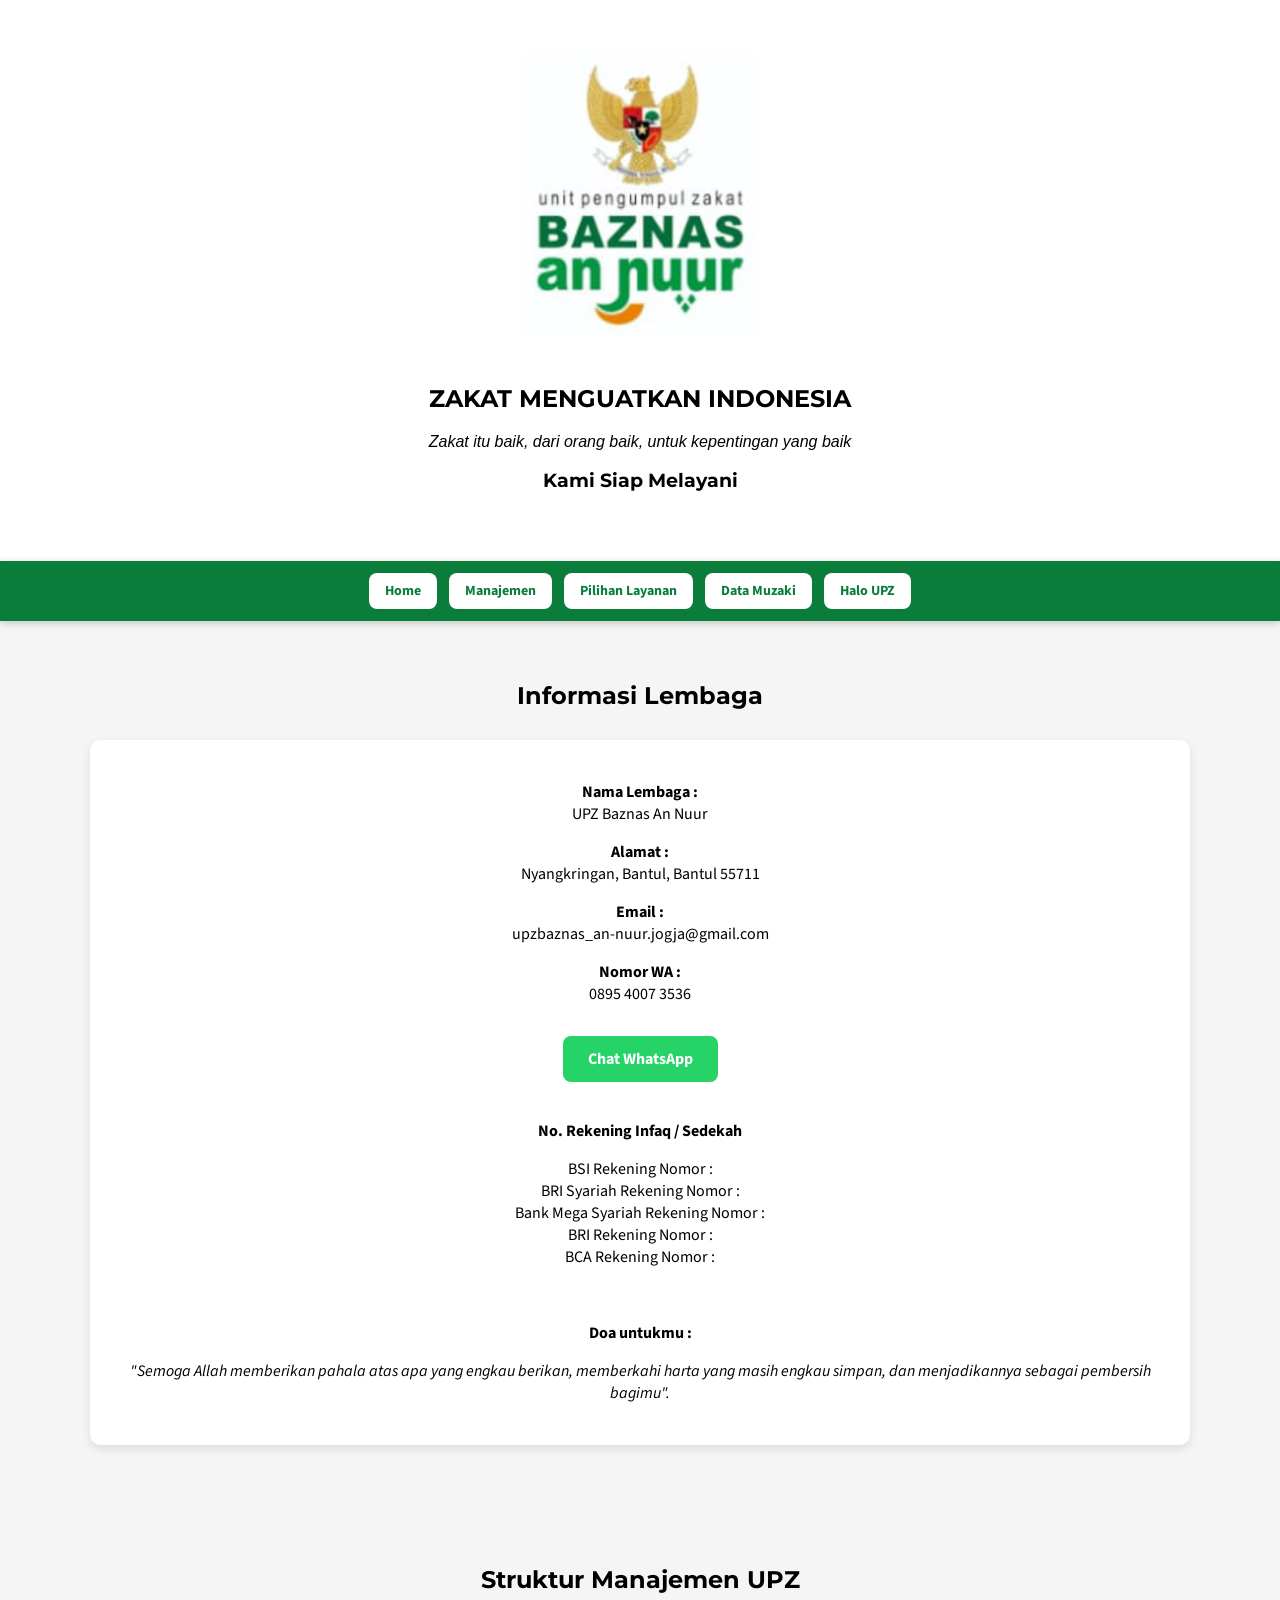
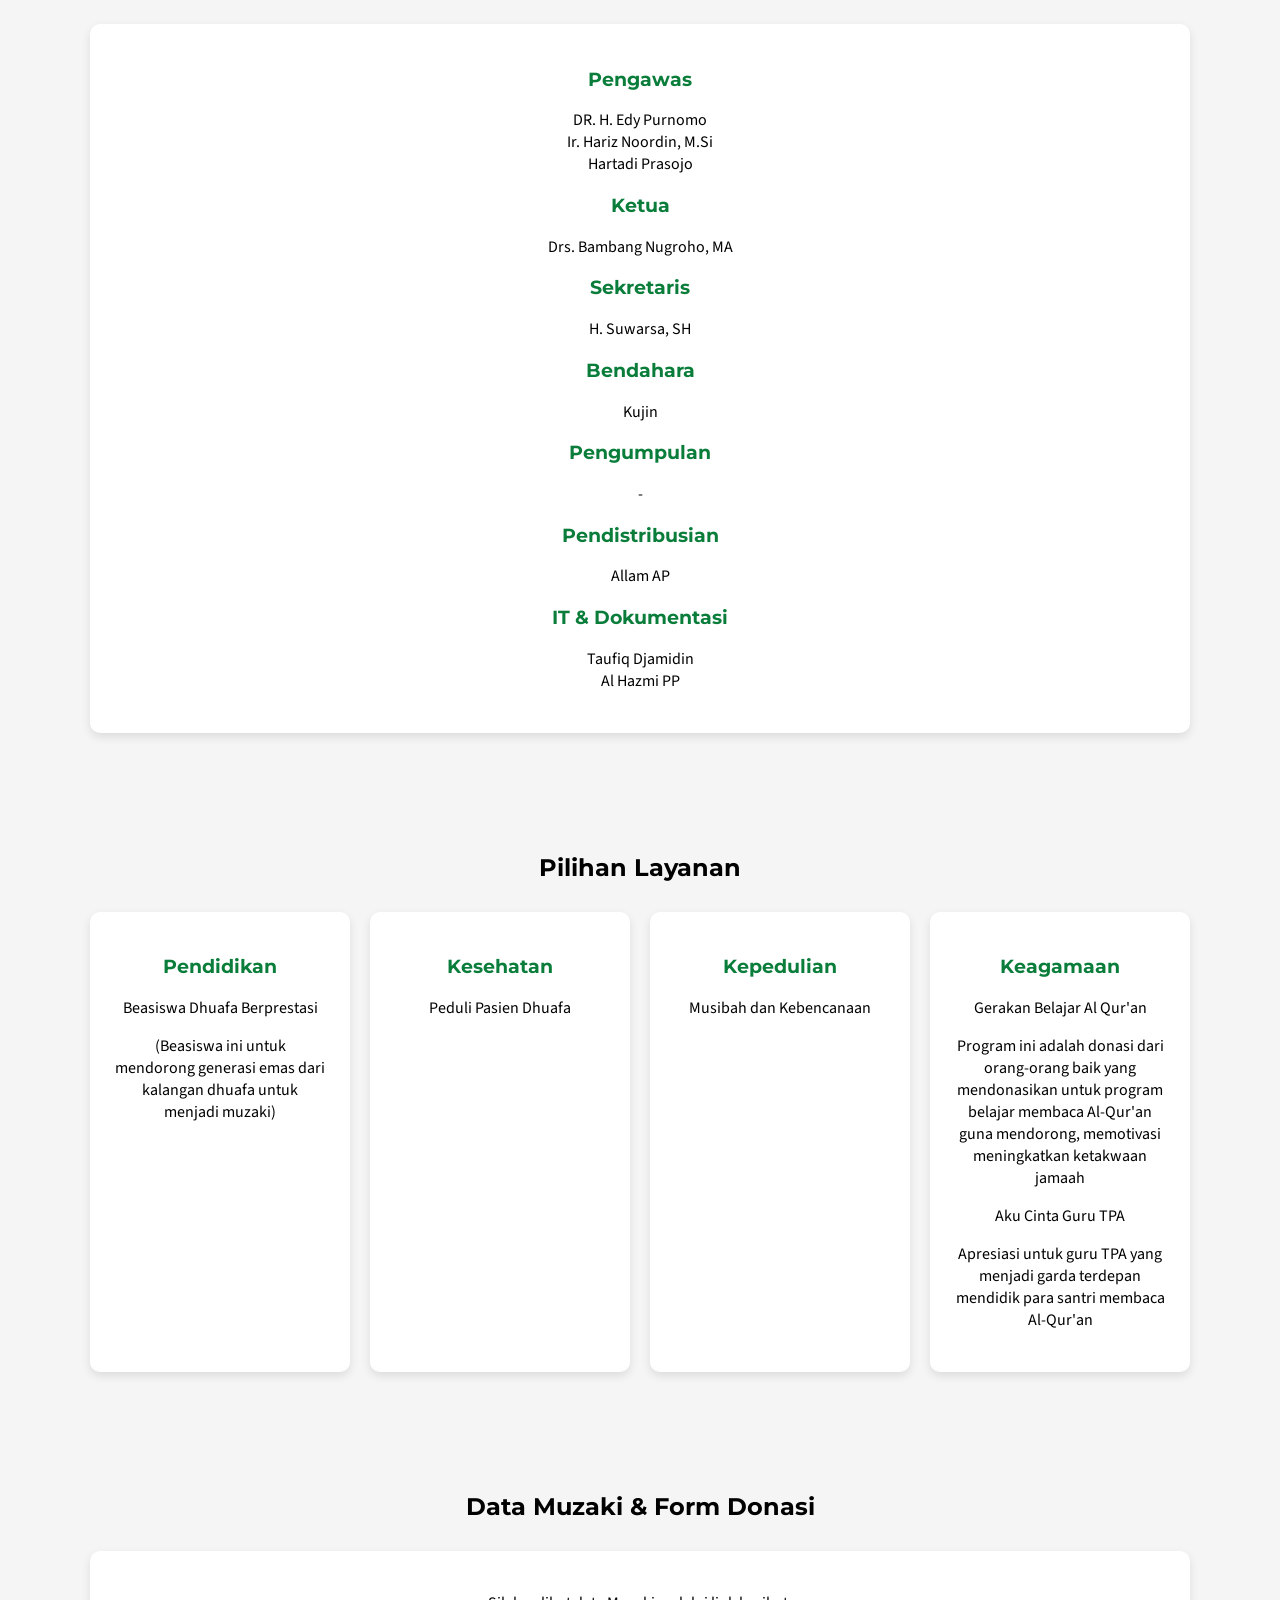
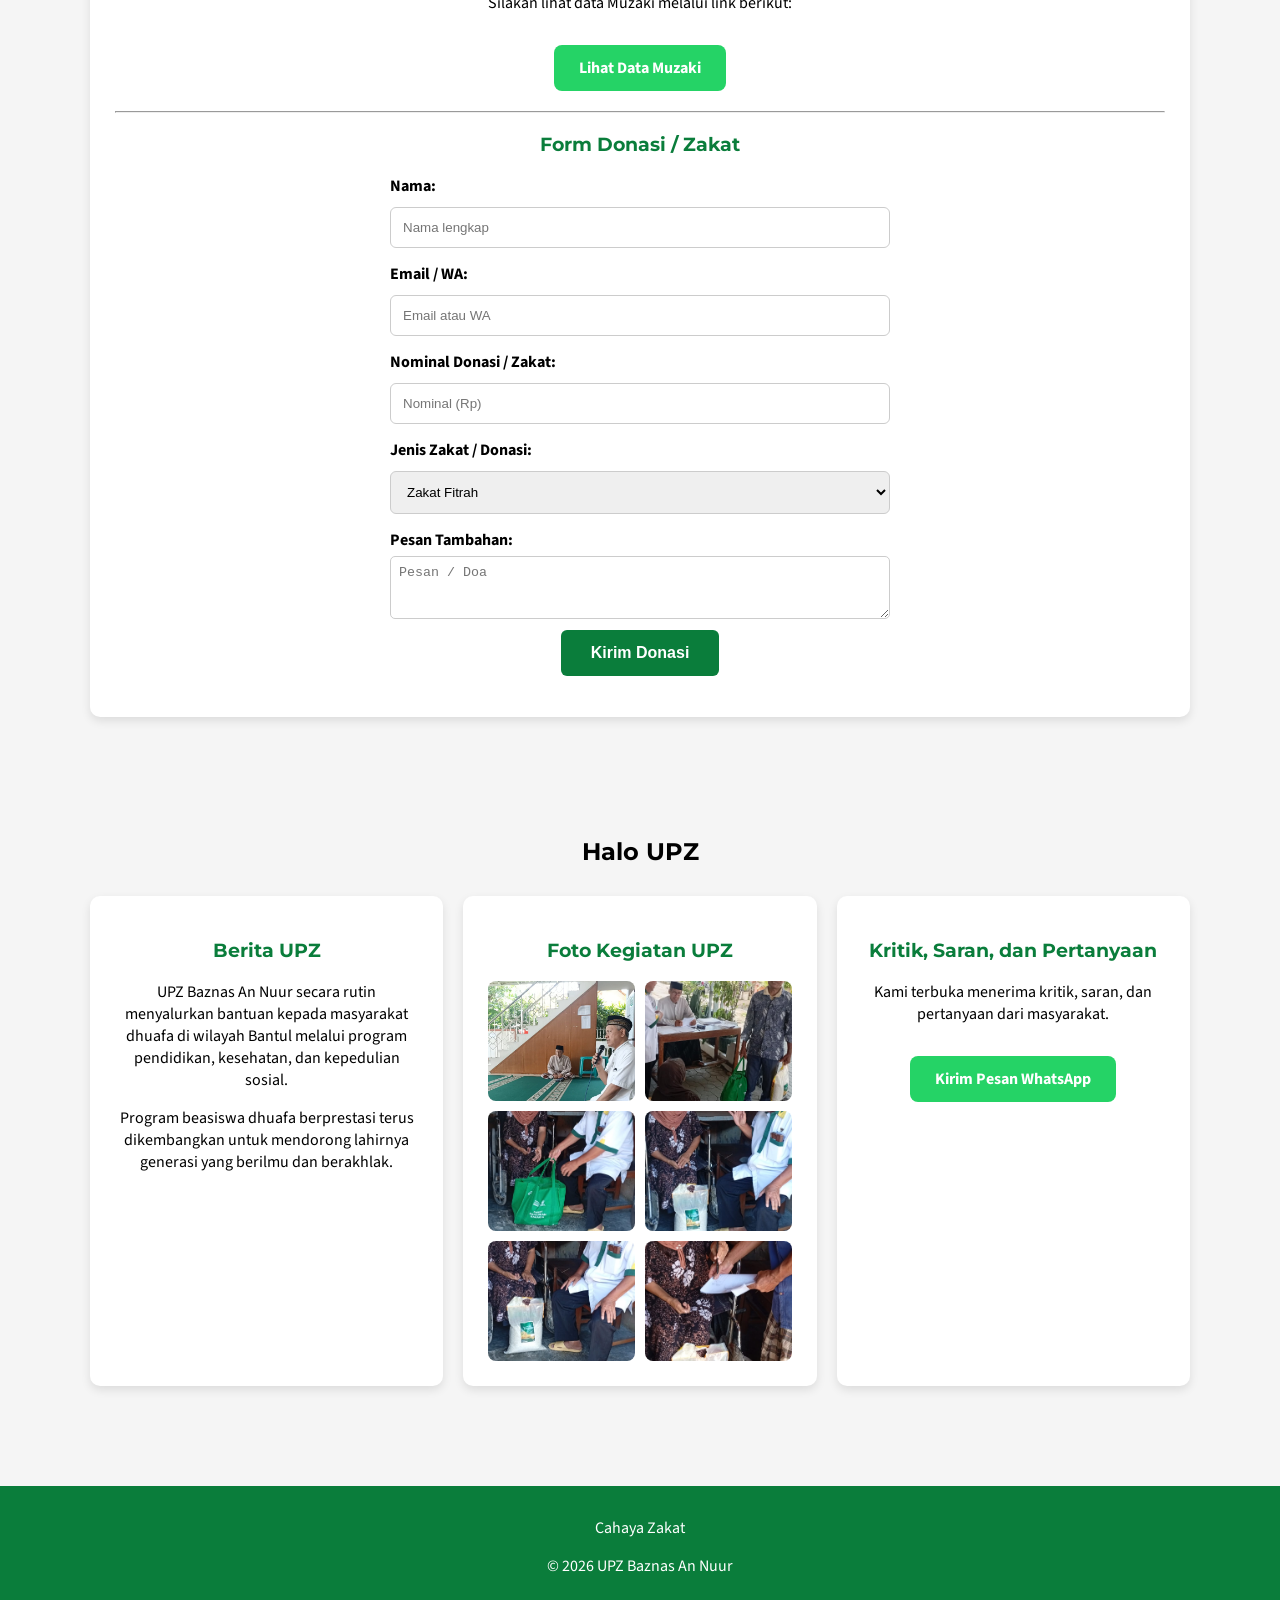
==== commit 99836365: "Update index.html" ====
--- a/index.html
+++ b/index.html
@@ -96,8 +96,10 @@
 <div class="card">
 <h3>Keagamaan</h3>
 <p>Gerakan Belajar Al Qur'an</p>
+<p>Program ini adalah donasi dari orang-orang baik yang mendonasikan untuk program belajar membaca Al-Qur'an guna mendorong, memotivasi meningkatkan ketakwaan jamaah</p>
 <p>Aku Cinta Guru TPA</p>
 <p>Apresiasi untuk guru TPA yang menjadi garda terdepan mendidik para santri membaca Al-Qur'an</p>
+
 </div>
 </div>
 </div>
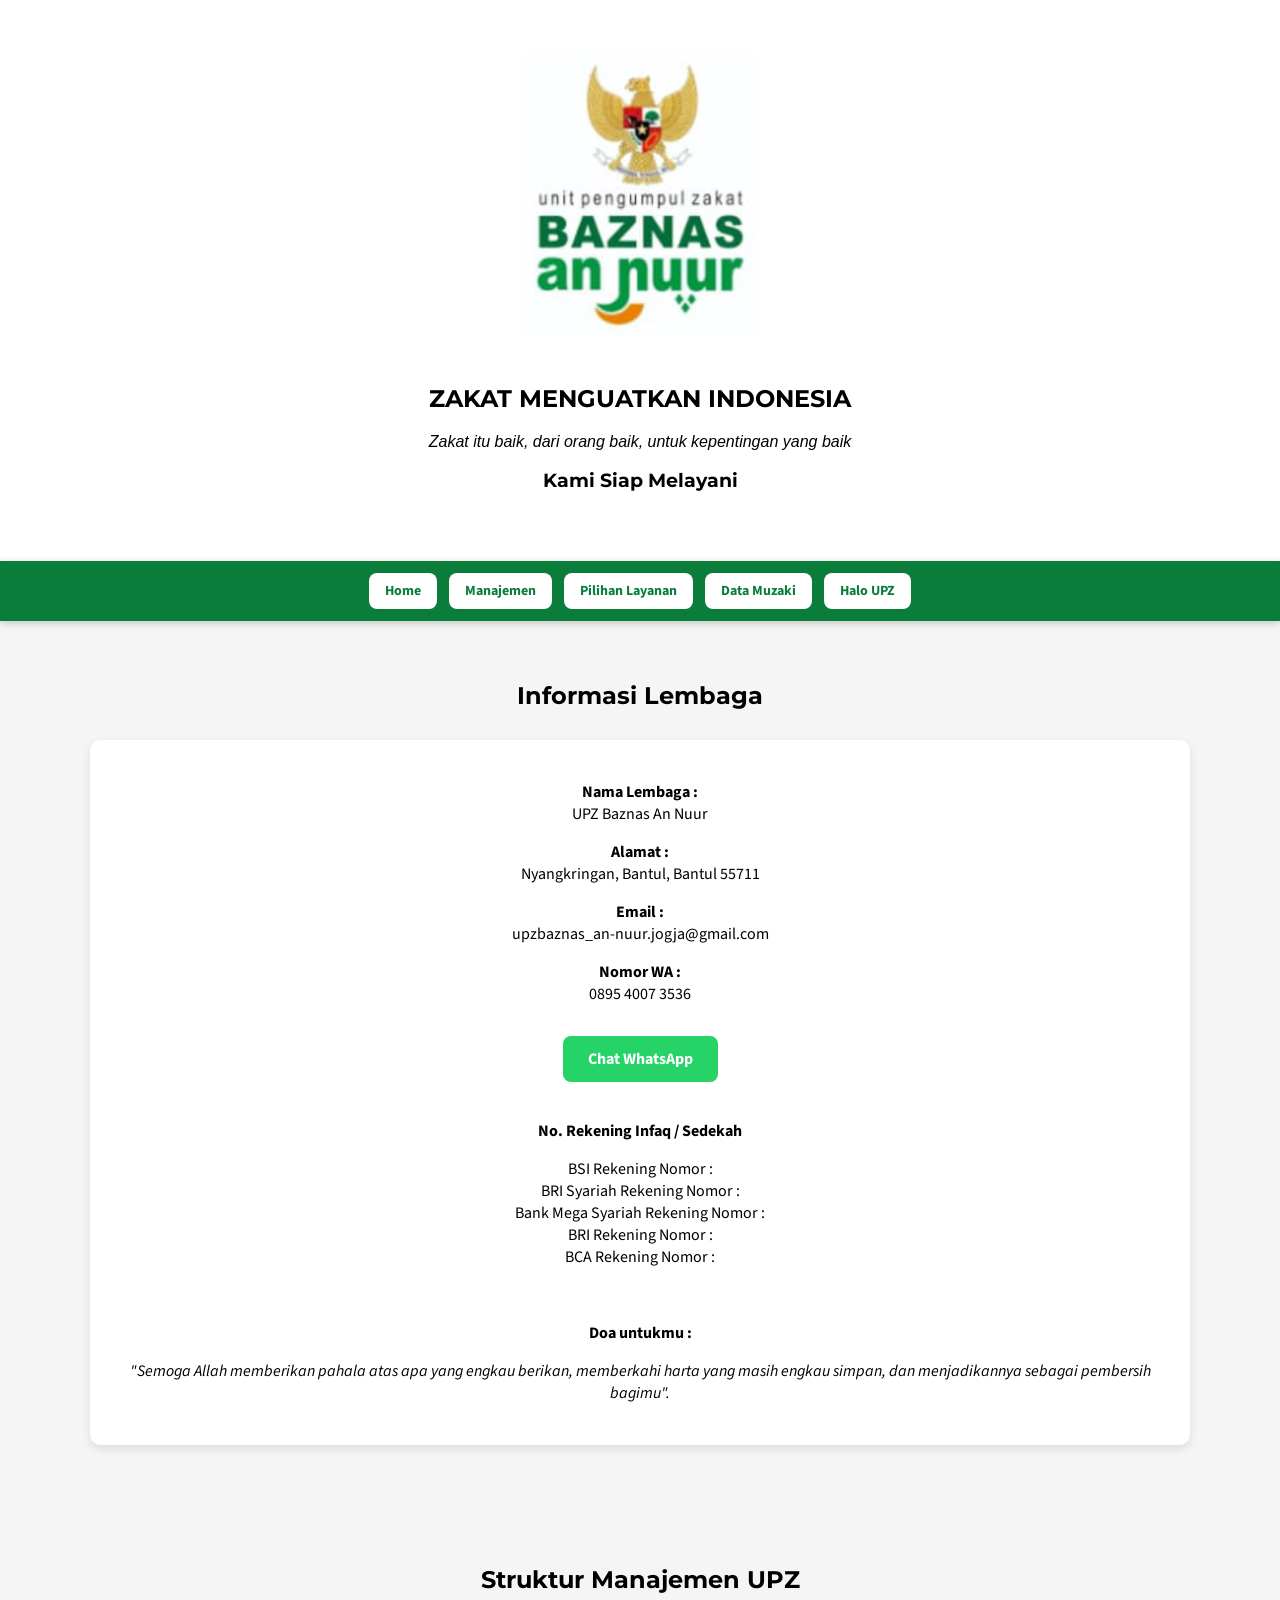
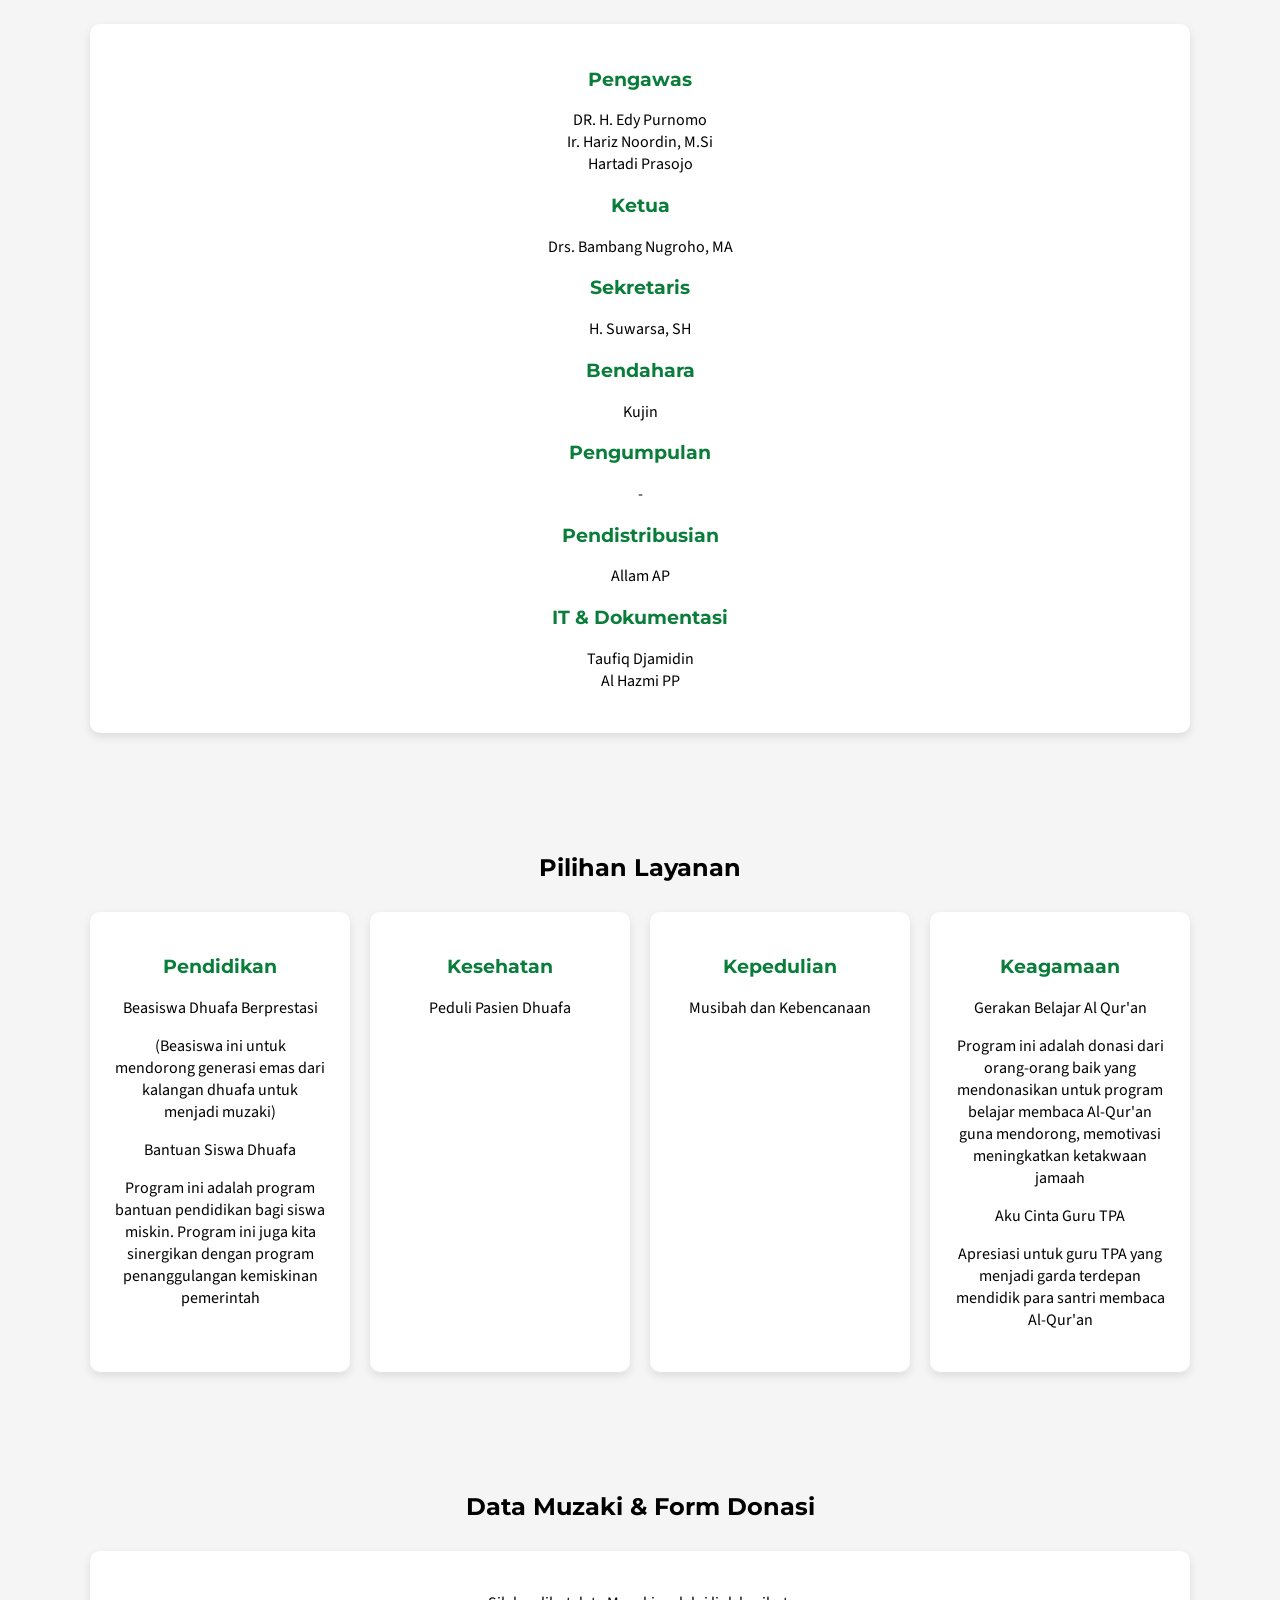
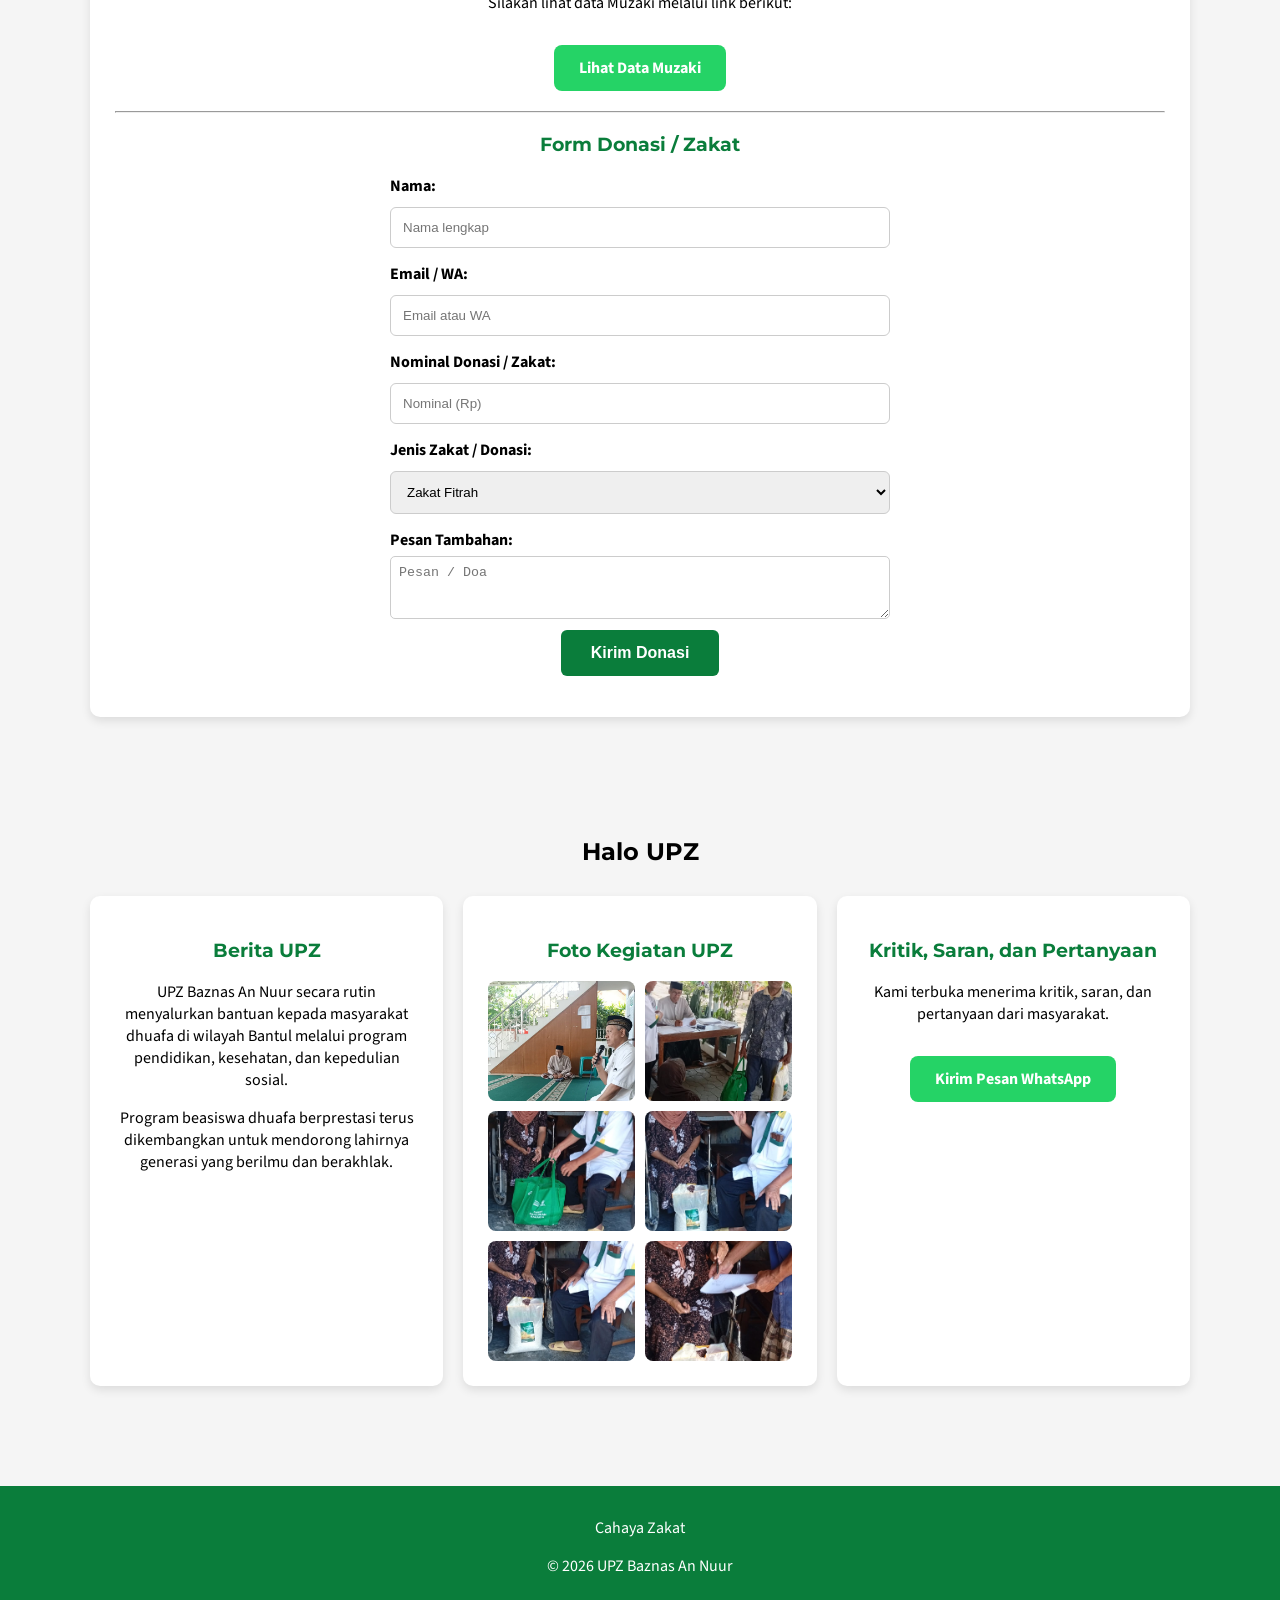
==== commit c266e3ca: "Update index.html" ====
--- a/index.html
+++ b/index.html
@@ -84,6 +84,8 @@
 <h3>Pendidikan</h3>
 <p>Beasiswa Dhuafa Berprestasi</p>
 <p>(Beasiswa ini untuk mendorong generasi emas dari kalangan dhuafa untuk menjadi muzaki)</p>
+<p>Bantuan Siswa Dhuafa</p>
+<p>Program ini adalah program bantuan pendidikan bagi siswa miskin. Program ini juga kita sinergikan dengan program penanggulangan kemiskinan pemerintah</p>
 </div>
 <div class="card">
 <h3>Kesehatan</h3>
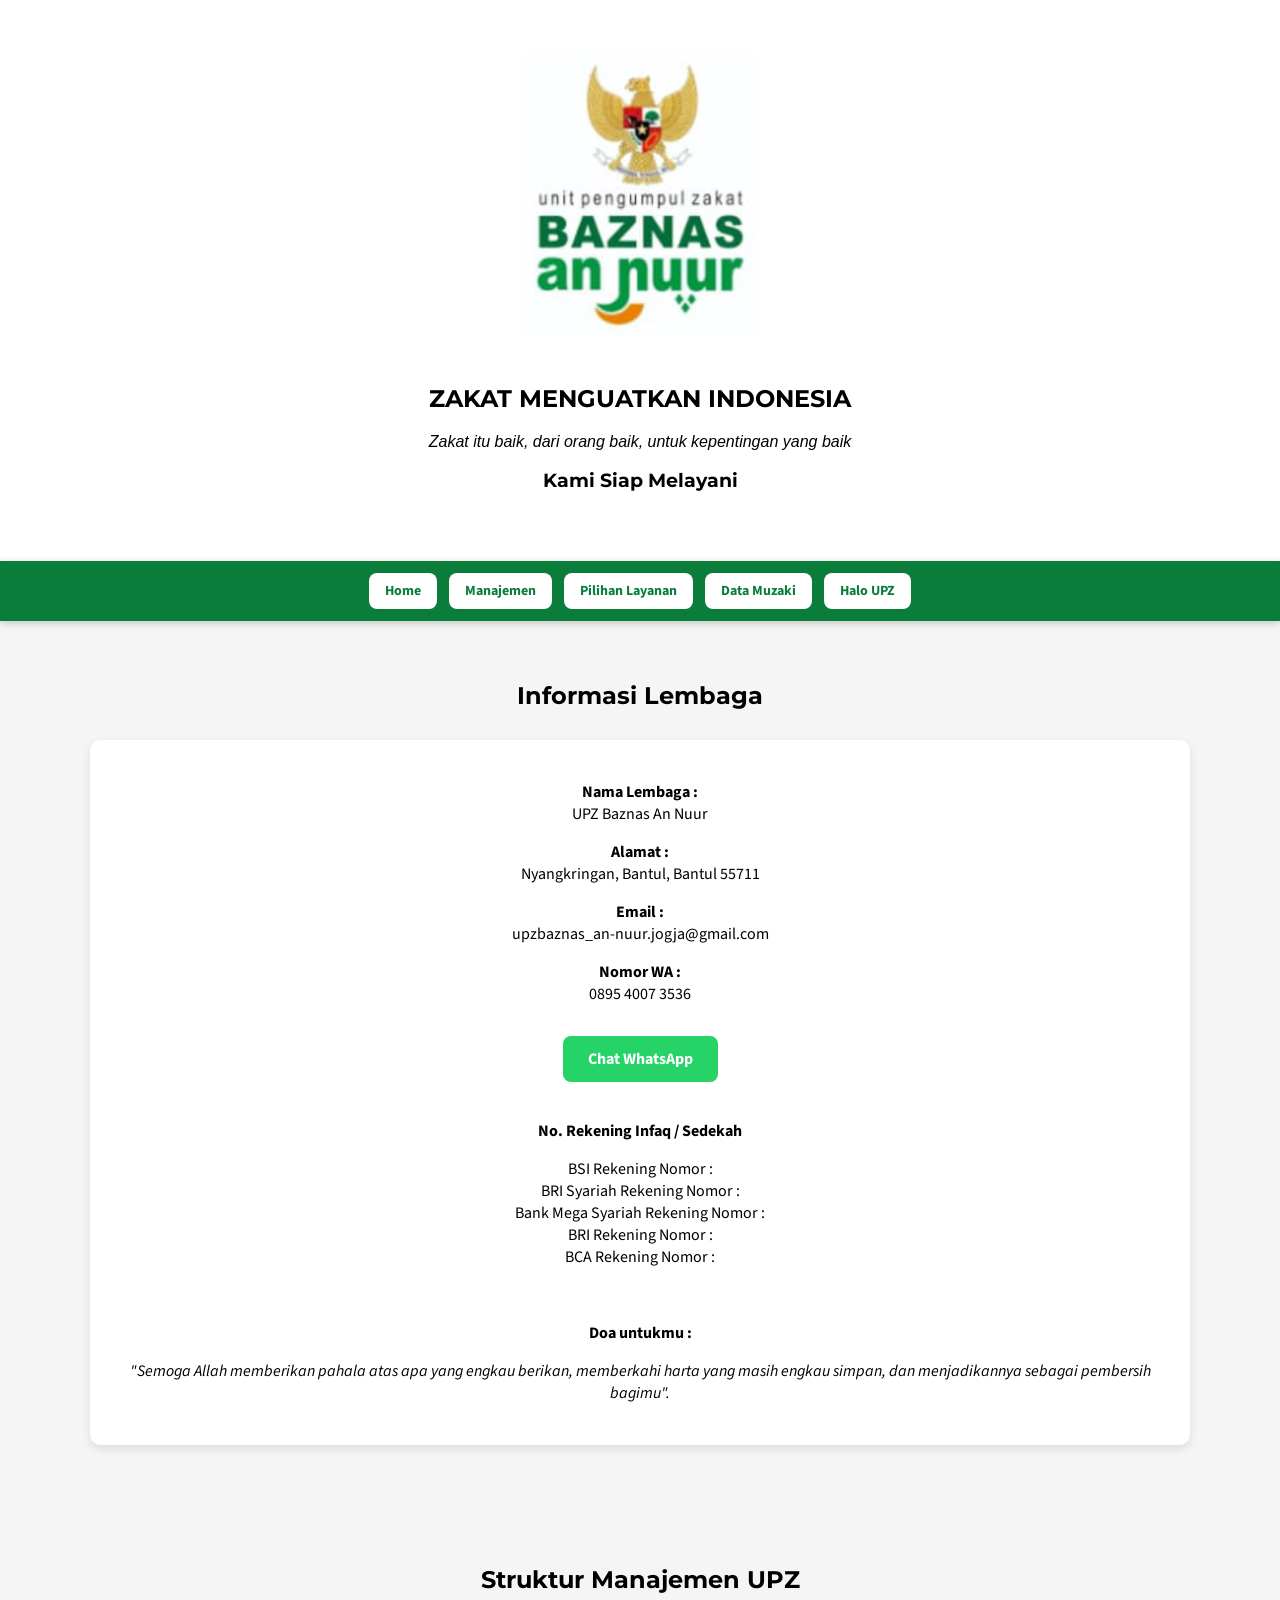
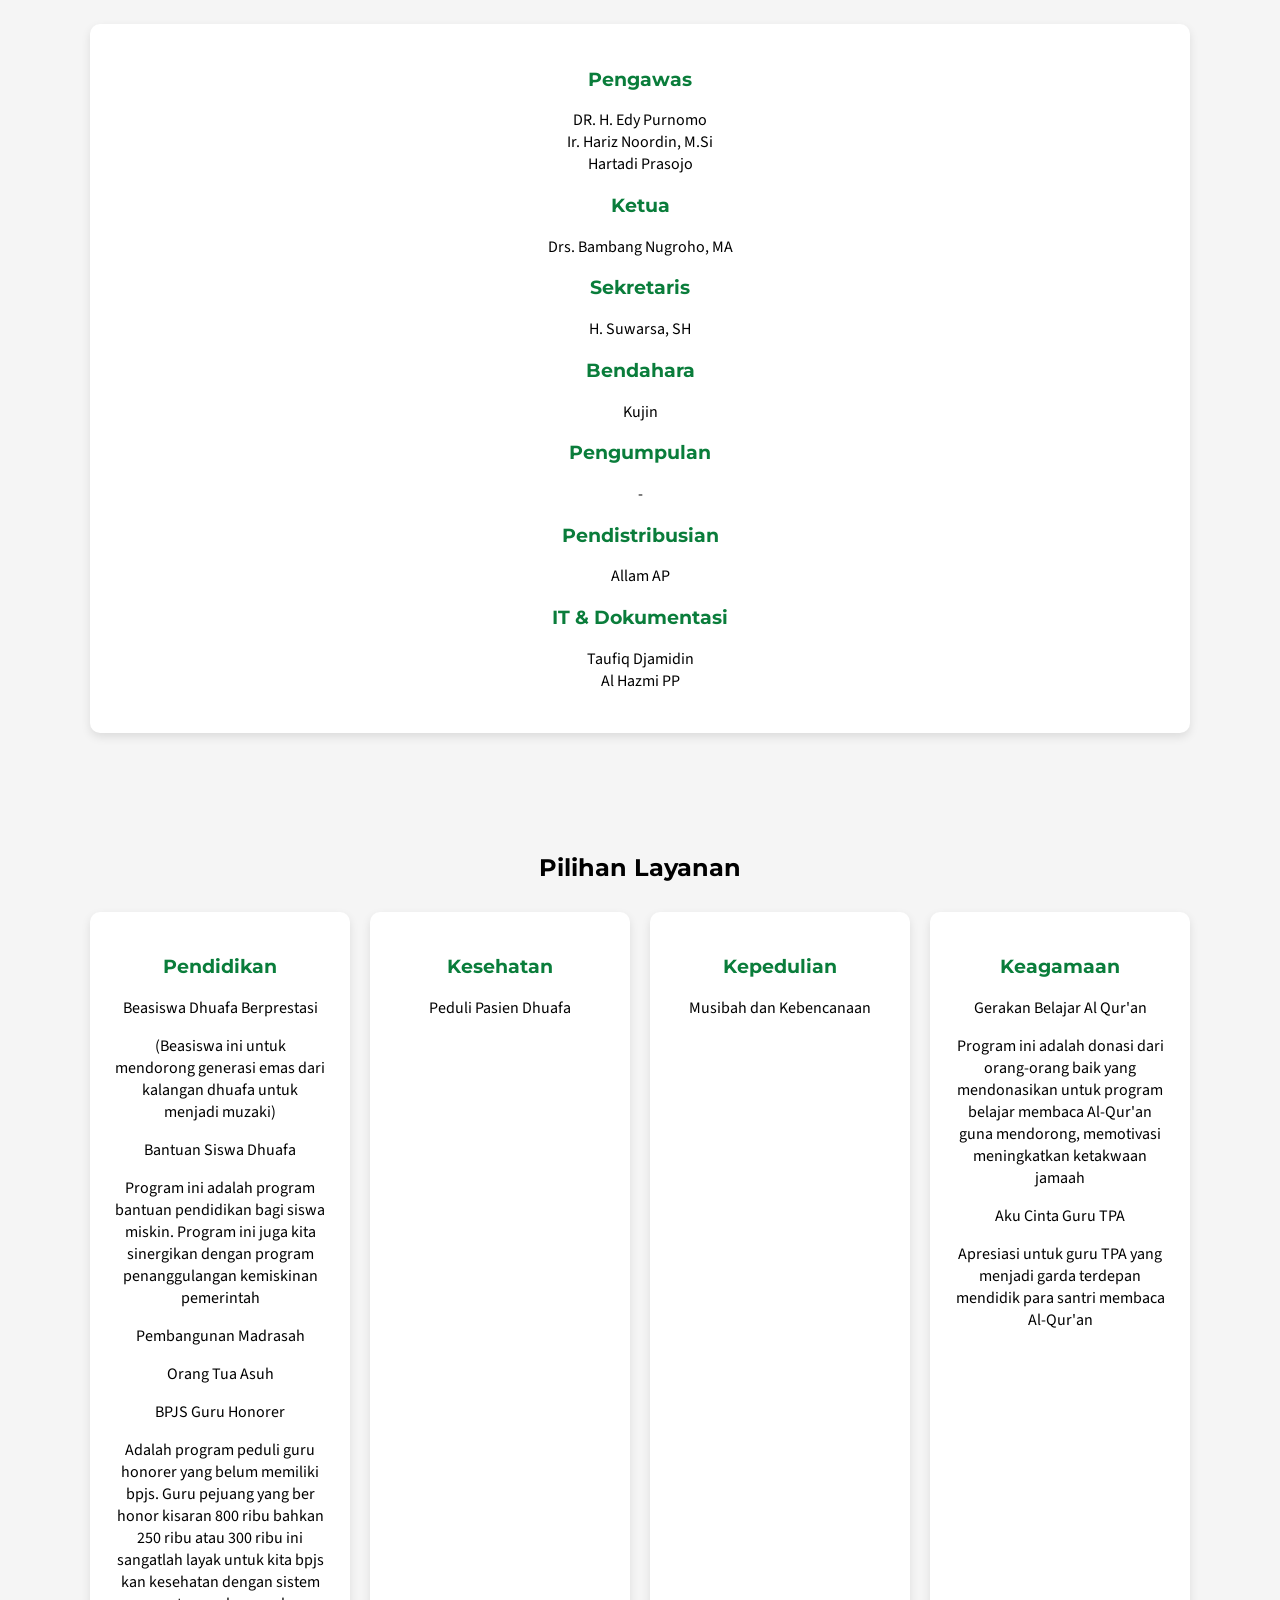
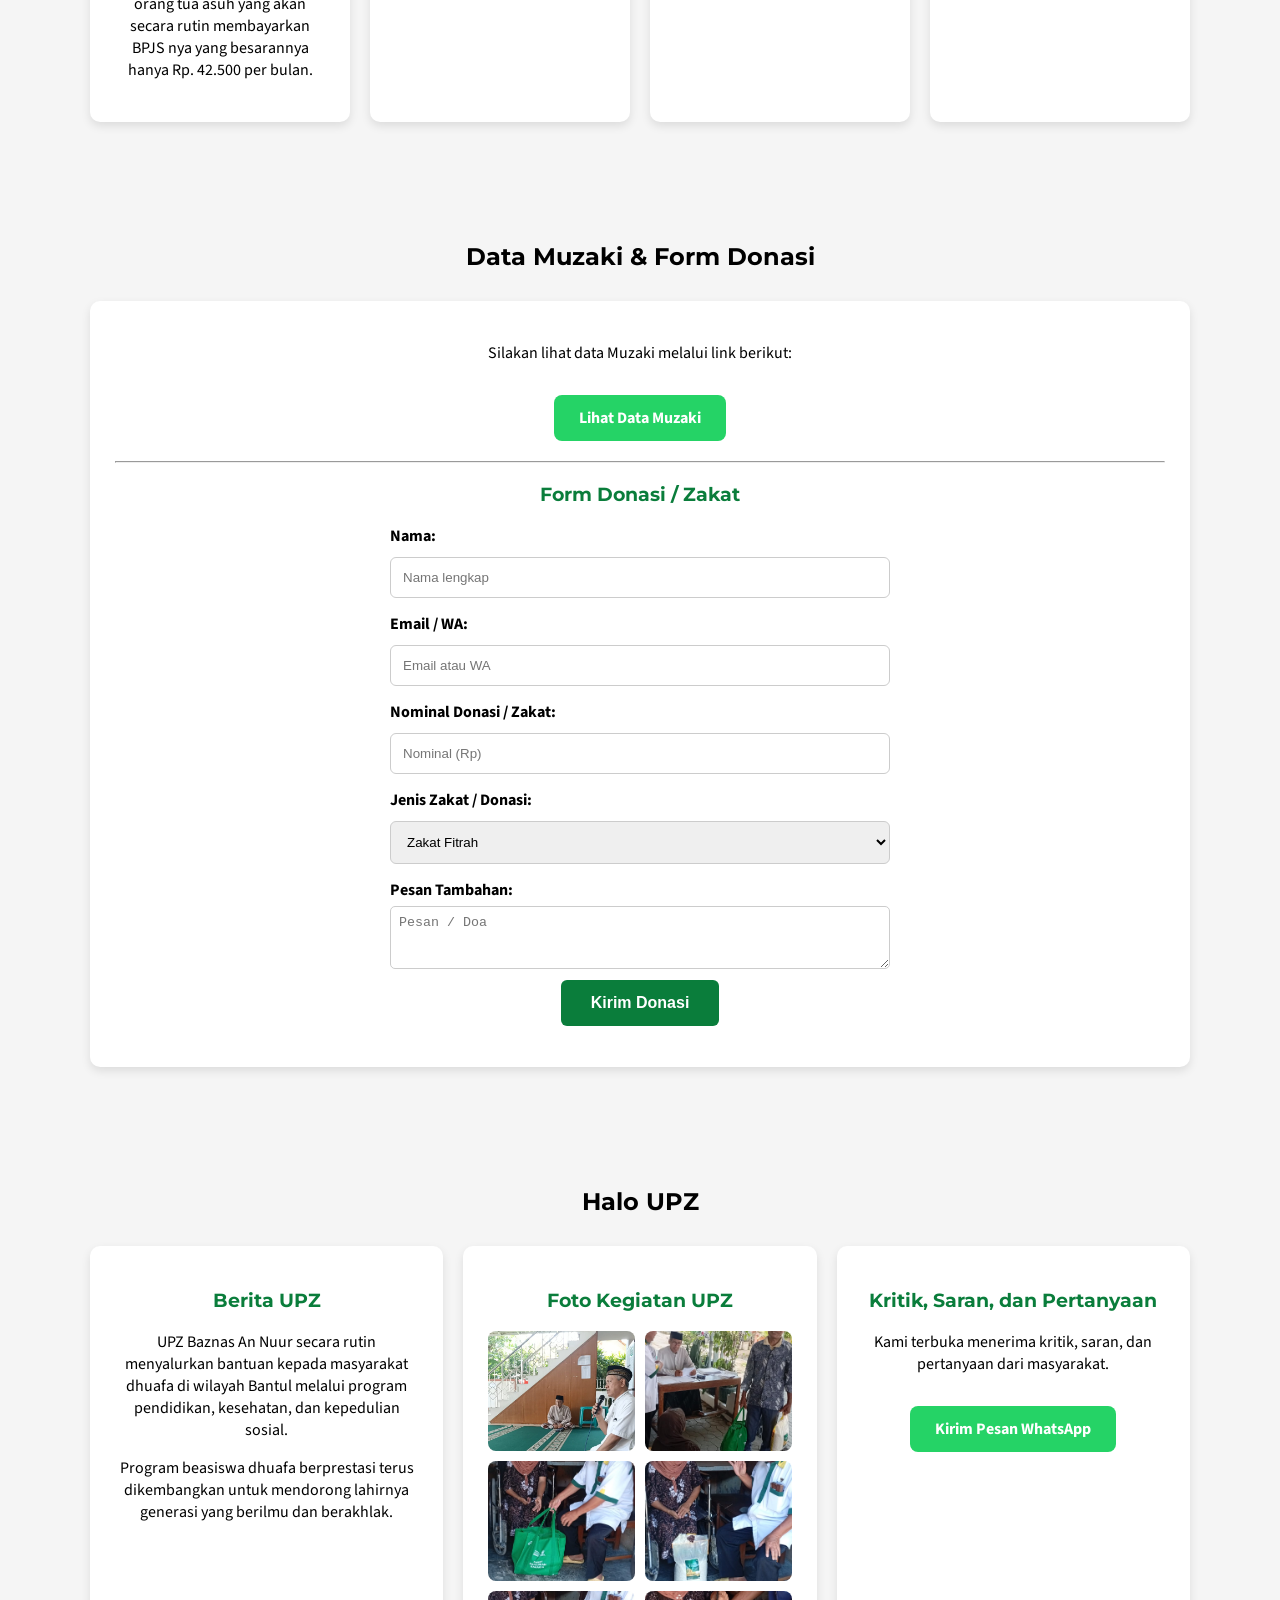
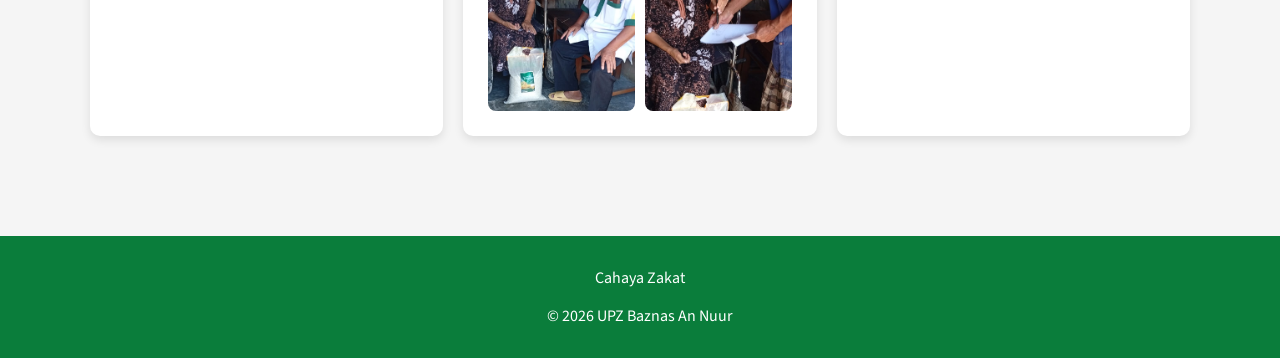
==== commit fcfac0b5: "Update index.html" ====
--- a/index.html
+++ b/index.html
@@ -86,6 +86,10 @@
 <p>(Beasiswa ini untuk mendorong generasi emas dari kalangan dhuafa untuk menjadi muzaki)</p>
 <p>Bantuan Siswa Dhuafa</p>
 <p>Program ini adalah program bantuan pendidikan bagi siswa miskin. Program ini juga kita sinergikan dengan program penanggulangan kemiskinan pemerintah</p>
+<p>Pembangunan Madrasah</p>
+<p>Orang Tua Asuh</p>
+<p>BPJS Guru Honorer</p>
+<p>Adalah program peduli guru honorer yang belum memiliki bpjs. Guru pejuang yang ber honor kisaran 800 ribu bahkan 250 ribu atau 300 ribu ini sangatlah layak untuk kita bpjs kan kesehatan dengan sistem orang tua asuh yang akan secara rutin membayarkan BPJS nya yang besarannya hanya Rp. 42.500 per bulan.</p>
 </div>
 <div class="card">
 <h3>Kesehatan</h3>
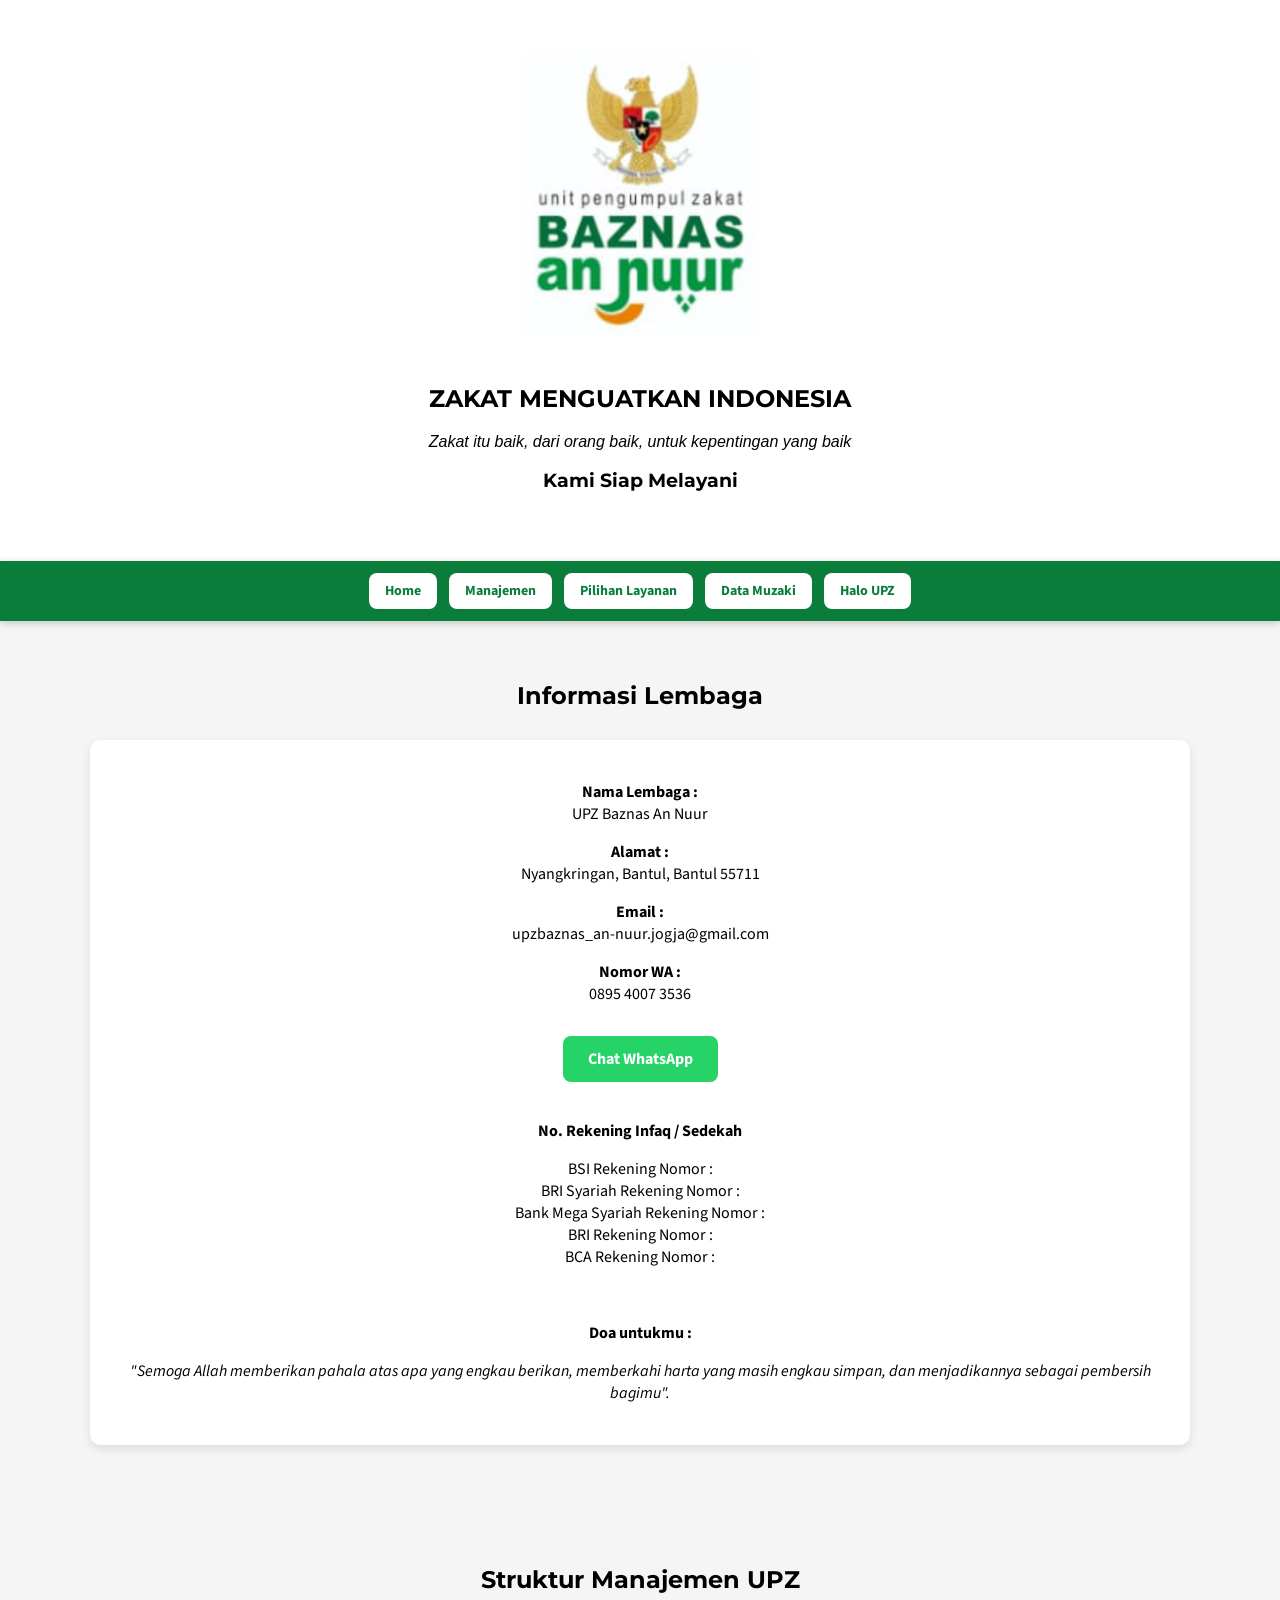
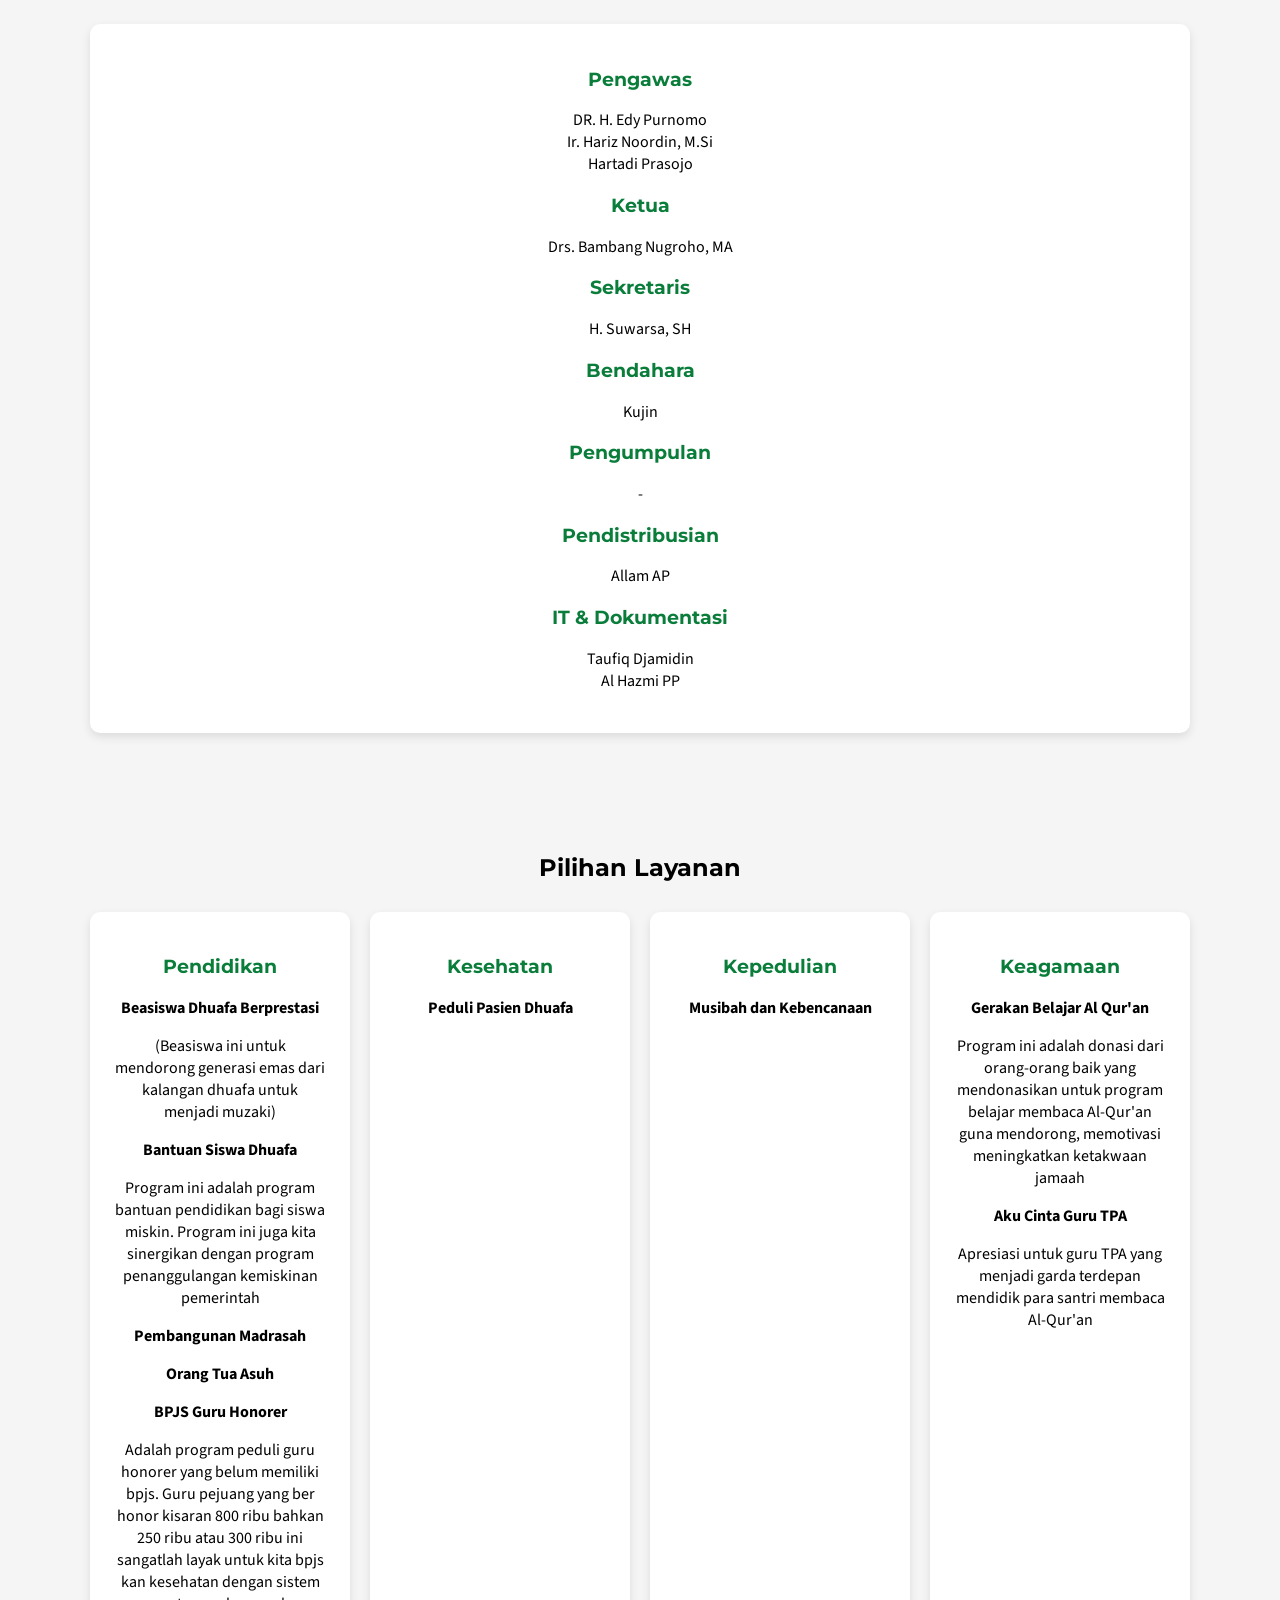
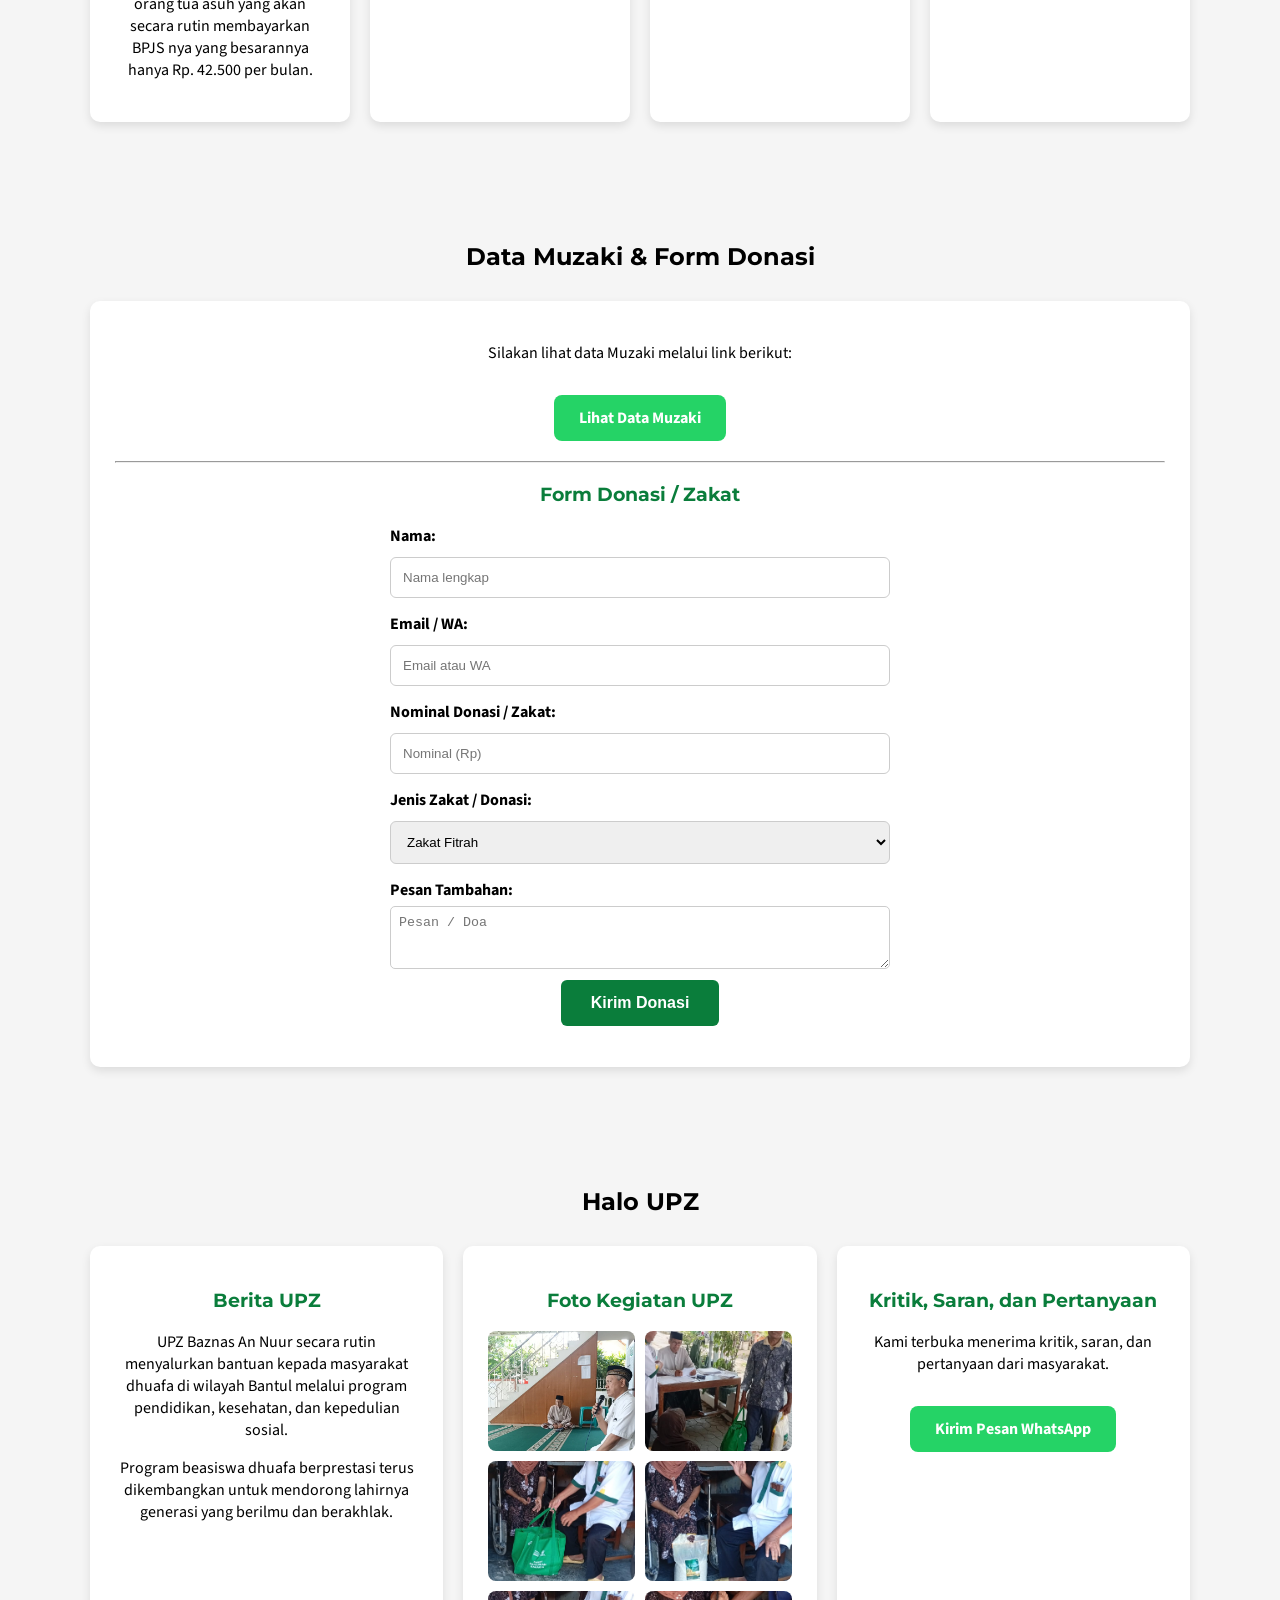
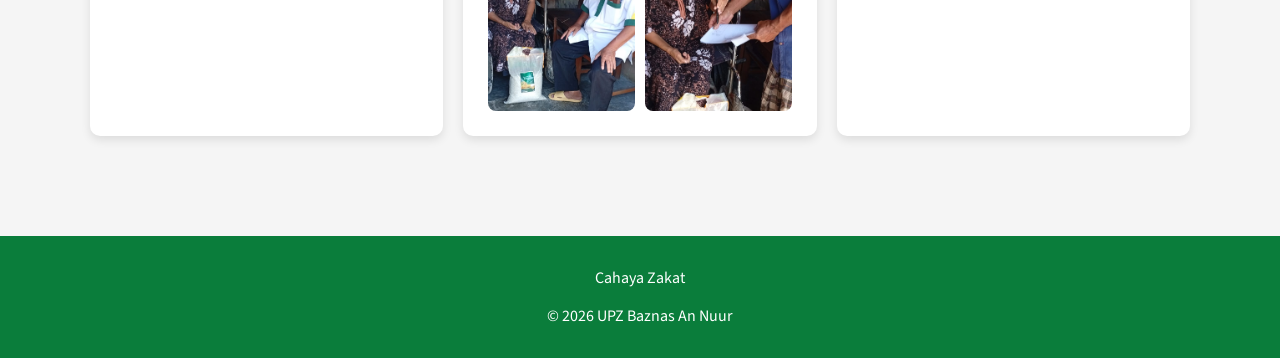
==== commit e0ef7d49: "Bold program titles in index.html" ====
--- a/index.html
+++ b/index.html
@@ -82,28 +82,28 @@
 <div class="programs">
 <div class="card">
 <h3>Pendidikan</h3>
-<p>Beasiswa Dhuafa Berprestasi</p>
+<p><b>Beasiswa Dhuafa Berprestasi</b></p>
 <p>(Beasiswa ini untuk mendorong generasi emas dari kalangan dhuafa untuk menjadi muzaki)</p>
-<p>Bantuan Siswa Dhuafa</p>
+<p><b>Bantuan Siswa Dhuafa</b></p>
 <p>Program ini adalah program bantuan pendidikan bagi siswa miskin. Program ini juga kita sinergikan dengan program penanggulangan kemiskinan pemerintah</p>
-<p>Pembangunan Madrasah</p>
-<p>Orang Tua Asuh</p>
-<p>BPJS Guru Honorer</p>
+<p><b>Pembangunan Madrasah</b></p>
+<p><b>Orang Tua Asuh</b></p>
+<p><b>BPJS Guru Honorer</b></p>
 <p>Adalah program peduli guru honorer yang belum memiliki bpjs. Guru pejuang yang ber honor kisaran 800 ribu bahkan 250 ribu atau 300 ribu ini sangatlah layak untuk kita bpjs kan kesehatan dengan sistem orang tua asuh yang akan secara rutin membayarkan BPJS nya yang besarannya hanya Rp. 42.500 per bulan.</p>
 </div>
 <div class="card">
 <h3>Kesehatan</h3>
-<p>Peduli Pasien Dhuafa</p>
+<p><b>Peduli Pasien Dhuafa</b></p>
 </div>
 <div class="card">
 <h3>Kepedulian</h3>
-<p>Musibah dan Kebencanaan</p>
+<p><b>Musibah dan Kebencanaan</b></p>
 </div>
 <div class="card">
 <h3>Keagamaan</h3>
-<p>Gerakan Belajar Al Qur'an</p>
+<p><b>Gerakan Belajar Al Qur'an</b></p>
 <p>Program ini adalah donasi dari orang-orang baik yang mendonasikan untuk program belajar membaca Al-Qur'an guna mendorong, memotivasi meningkatkan ketakwaan jamaah</p>
-<p>Aku Cinta Guru TPA</p>
+<p><b>Aku Cinta Guru TPA</b></p>
 <p>Apresiasi untuk guru TPA yang menjadi garda terdepan mendidik para santri membaca Al-Qur'an</p>
 
 </div>
